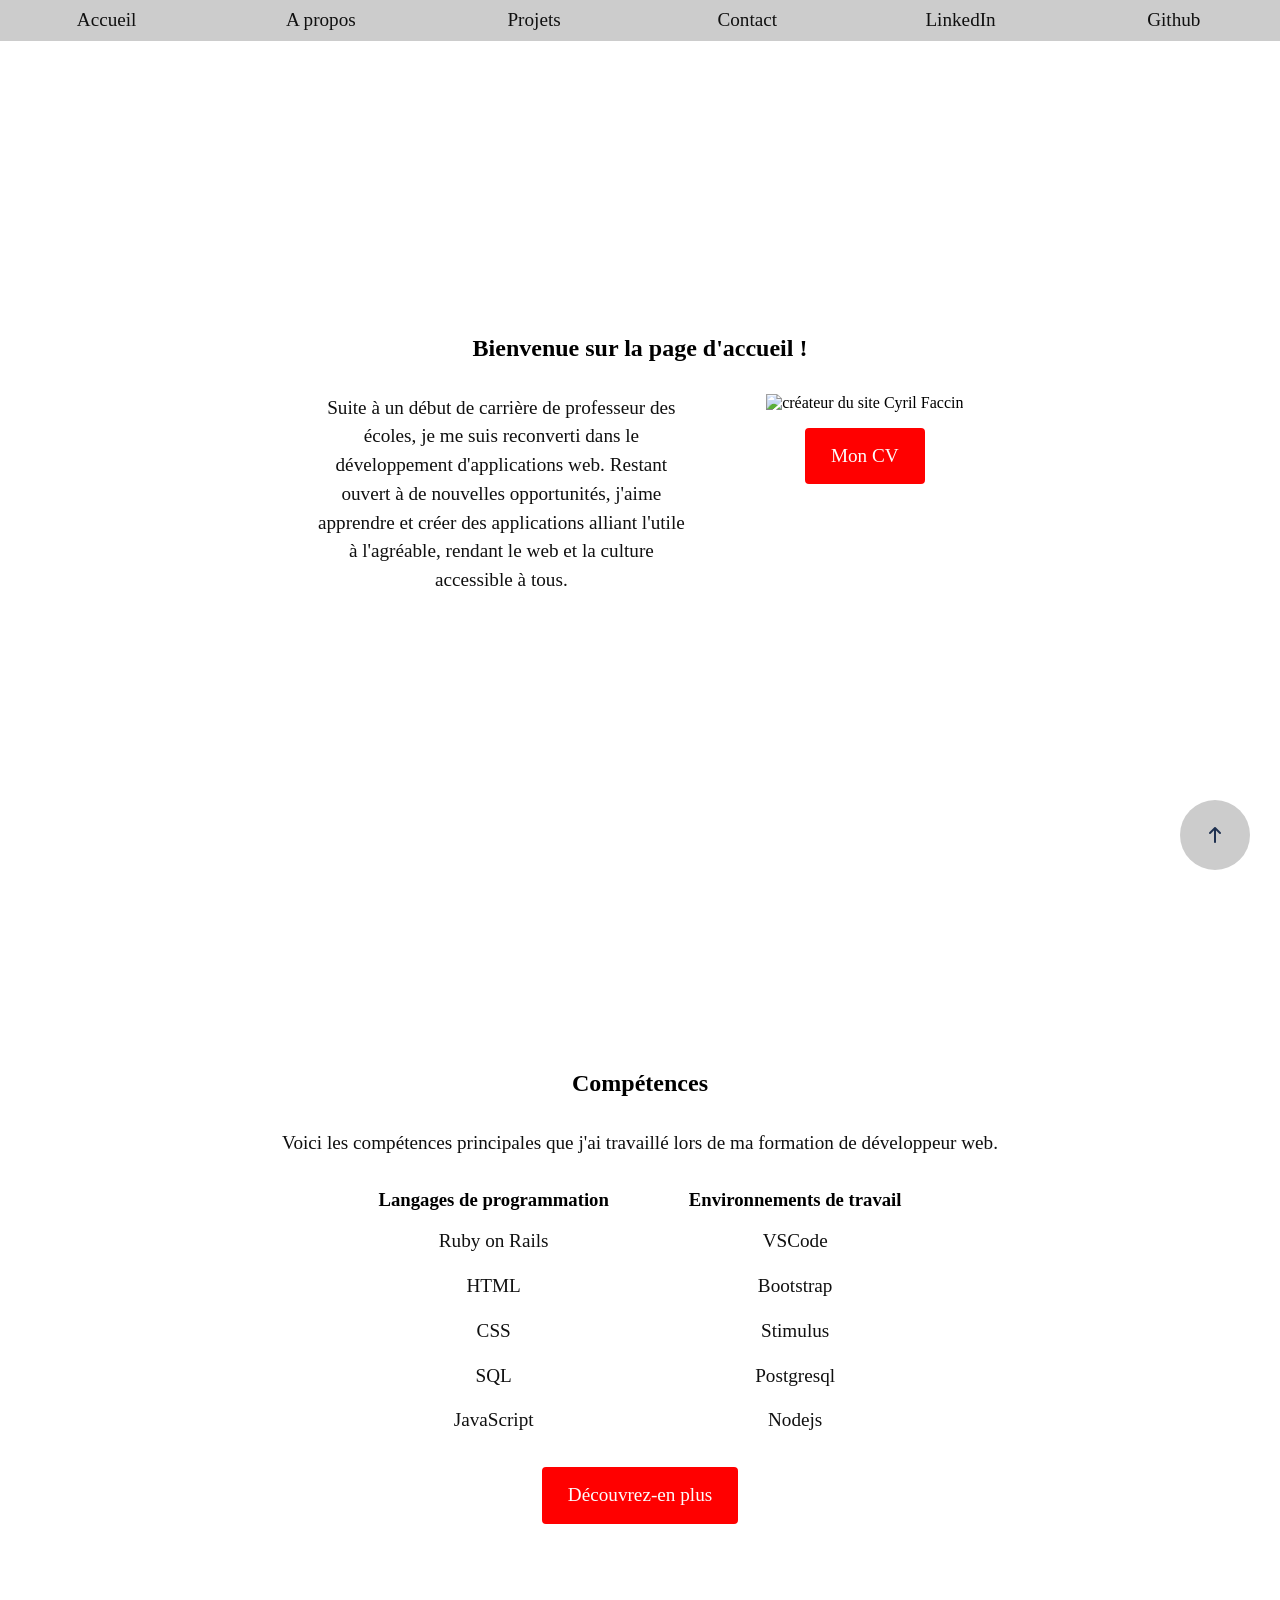
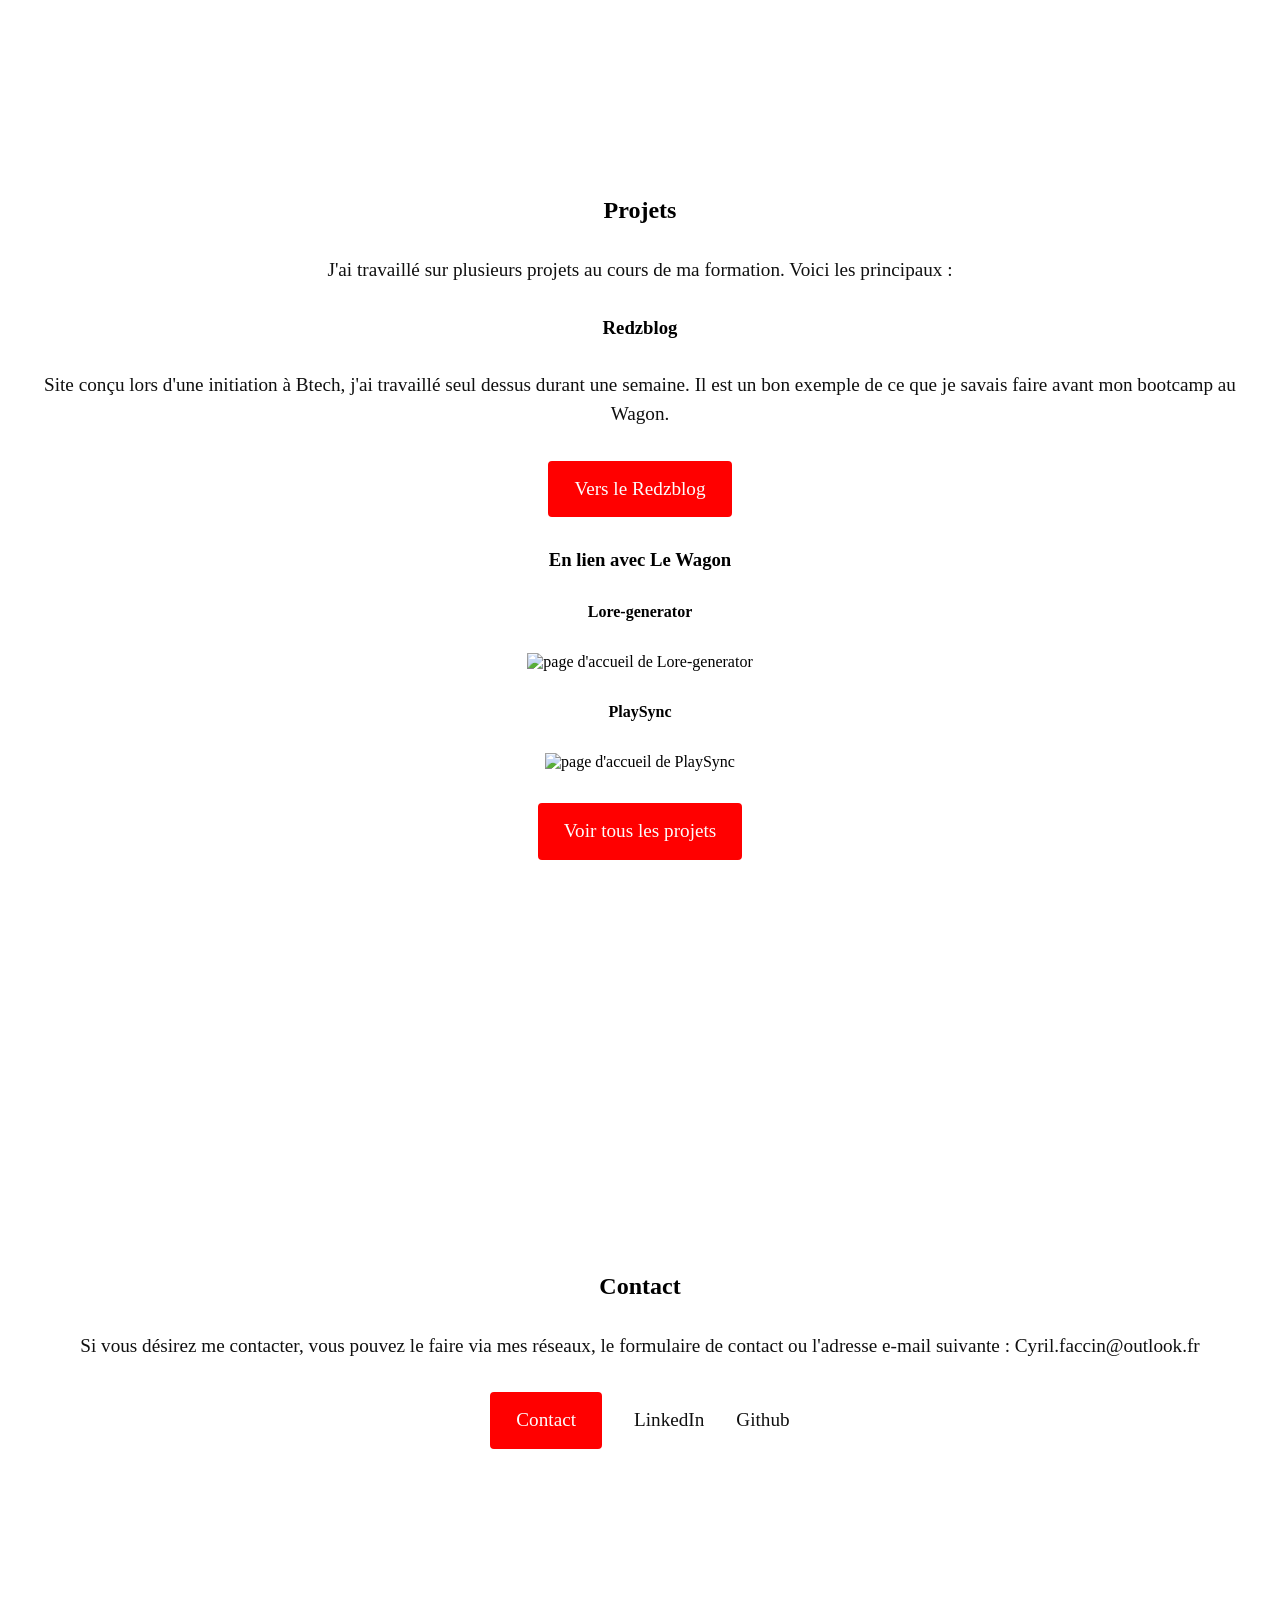
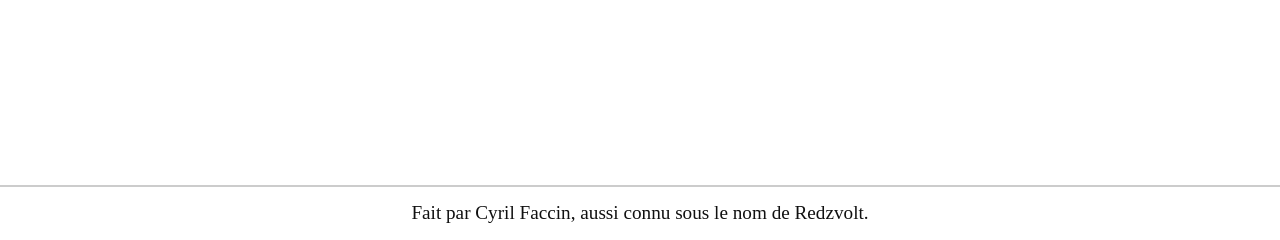
==== index.html @ d8d91c2c "formulaire responsif" ====
<!DOCTYPE html>
<html lang="fr">

<head>
  <meta charset="UTF-8">
  <meta name="viewport" content="width=device-width, initial-scale=1.0" author="Cyril Faccin" keywords="Cyril, Faccin, Redzvolt, portfolios, developpeur">
  <meta description="Je m'appelle Cyril, je suis développeur web. Venez découvrir mon parcours, mes compétences et les projets sur lesquels j'ai travaillé. Que vous cherchiez de l'inspiration, un jeune travailleur curieux de nature ou un simple visiteur, vous êtes les bienvenus !">
  <title>Cyril Faccin</title>
  <link rel="icon" href="./images/logo.png">
  <link rel="stylesheet" href="./styles/style.css">
</head>

<body>
  <header>
    <div class="background"><a href="./index.html">Accueil</a></div>
    <div class="background border-left"><a href="./competences.html">A propos</a></div>
    <div class="background border-left"><a href="./projets.html">Projets</a></div>
    <div class="background border-left"><a href="./contact.html">Contact</a></div>
    <div class="background border-left"><a href="https://www.linkedin.com/in/cyril-faccin" target="_blank">LinkedIn</a></div>
    <div class="background border-left"><a href="https://github.com/Redzvolt" target="_blank">Github</a></div>
  </header>

  <main>
    <section class="main_section">
      <h2>Bienvenue sur la page d'accueil !</h2>
      <div class="row_direction">
        <p class="introduction">Suite à un début de carrière de professeur des écoles, je me suis reconverti dans le développement d'applications web. Restant ouvert à de nouvelles opportunités, j'aime apprendre et créer des applications alliant l'utile à l'agréable, rendant le web et la culture accessible à tous.</p>
        <div class="cv_container">
          <img src="./images/Photo CV.jpg" alt="créateur du site Cyril Faccin">
          <a class="button" href="./images/CV_Cyril_Faccin.pdf" target="_blank">Mon CV</a>
        </div>
      </div>
    </section>

    <section class="main_section">
      <h2>Compétences</h2>
      <p>Voici les compétences principales que j'ai travaillé lors de ma formation de développeur web.</p>
      <div class="row_direction">
        <div class="list_container">
          <h3>Langages de programmation</h3>
          <ul class="list_container">
            <li>Ruby on Rails</li>
            <li>HTML</li>
            <li>CSS</li>
            <li>SQL</li>
            <li>JavaScript</li>
          </ul>
        </div>
        <div class="list_container">
          <h3>Environnements de travail</h3>
          <ul class="list_container">
            <li>VSCode</li>
            <li>Bootstrap</li>
            <li>Stimulus</li>
            <li>Postgresql</li>
            <li>Nodejs</li>
          </ul>
        </div>
      </div>
      <a class="button" href="./competences.html">Découvrez-en plus</a>
    </section>

    <section class="main_section">
      <h2>Projets</h2>
      <p>J'ai travaillé sur plusieurs projets au cours de ma formation. Voici les principaux :</p>
      <h3>Redzblog</h3>
      <p>Site conçu lors d'une initiation à Btech, j'ai travaillé seul dessus durant une semaine. Il est un bon exemple de ce que je savais faire avant mon bootcamp au Wagon.</p>
      <a class="button" href="./redzblog/index.html" target="_blank">Vers le Redzblog</a>
      <h3>En lien avec Le Wagon</h3>
      <h4>Lore-generator</h4>
      <img src="" alt="page d'accueil de Lore-generator">
      <h4>PlaySync</h4>
      <img src="" alt="page d'accueil de PlaySync">
      <a class="button" href="./projets.html">Voir tous les projets</a>
    </section>

    <section class="main_section">
      <h2>Contact</h2>
      <p>Si vous désirez me contacter, vous pouvez le faire via mes réseaux, le formulaire de contact ou l'adresse e-mail suivante : Cyril.faccin@outlook.fr</p>
      <nav class="nav_section">
        <a class="button" href="./contact.html">Contact</a>
        <a href="https://www.linkedin.com/in/cyril-faccin" target="_blank">LinkedIn</a>
        <a href="https://github.com/Redzvolt" target="_blank">Github</a>
      </nav>
    </section>
  </main>

  <footer>
    <p>Fait par Cyril Faccin, aussi connu sous le nom de Redzvolt.</p>
    <button id="scrollup">
      <img src="images/arrow-up-solid.png" alt="flèche pointant vers le haut pour retourner en haut" width="20px" height="20px">
    </button>
  </footer>

  <script src="./javascript/scroll.js"></script>
</body>
</html>
---- styles/style.css ----
/* Ce fichier contient un réinitialisateur CSS, le style de base du body et un lien vers les autres fichiers CSS */
/* button.css s'occupe des boutons */
/* navbar.css s'occupe des navbar */
/* list.css s'occupe des listes et leur conteneur */
/* text.css s'occupe des textes */
/* form.css s'occupe des formulaires */
/* section.css s'occupe des sections du main de l'index et de leurs div enfants */
/* animation.css s'occupe des animations sur les boutons, le formulaire et le scrollup */
/* portability.css s'occupe de la portabilité du site sur les différents appareils et tailles d'écran */

@import "list.css";
@import "button.css";
@import "navbar.css";
@import "section.css";
@import "animation.css";
@import "text.css";
@import "form.css";
@import "portability.css";

* {
  margin: 0;
  padding: 0;
  box-sizing: border-box;
  text-decoration: none;
  text-align: center;
}

header {
  width: 100%;
  padding: 6px 0;
  display: flex;
  background-color: #cccccc;
}

.background {
  width: 16.66%;
  display: flex;
  flex-direction: row;
  justify-content: center;
  align-items: center;
}

.background a {
  width: 100%;
  background-color: #cccccc;
}

.border-left {
  border-left: 2px solid #cccccc;
}

main {
  padding: 24px;
  display: flex;
  flex-direction: column;
  justify-content: center;
  align-items: center;
  gap: 2rem;
}

.cv_container {
  display: flex;
  flex-direction: column;
  justify-content: flex-start;
  align-items: center;
  gap: 1rem;
}

footer {
  padding: 12px 0;
  border-top: 2px solid #cccccc;
  width: 100%;
}

#scrollup {
  position: fixed;
  bottom: 30px;
  right: 30px;
  background-color: #cccccc;
  color: #101010;
  border: none;
  border-radius: 50px;
  padding: 25px;
  cursor: pointer;
  display: flex;
  flex-direction: column;
  justify-content: center;
  align-items: center;
}
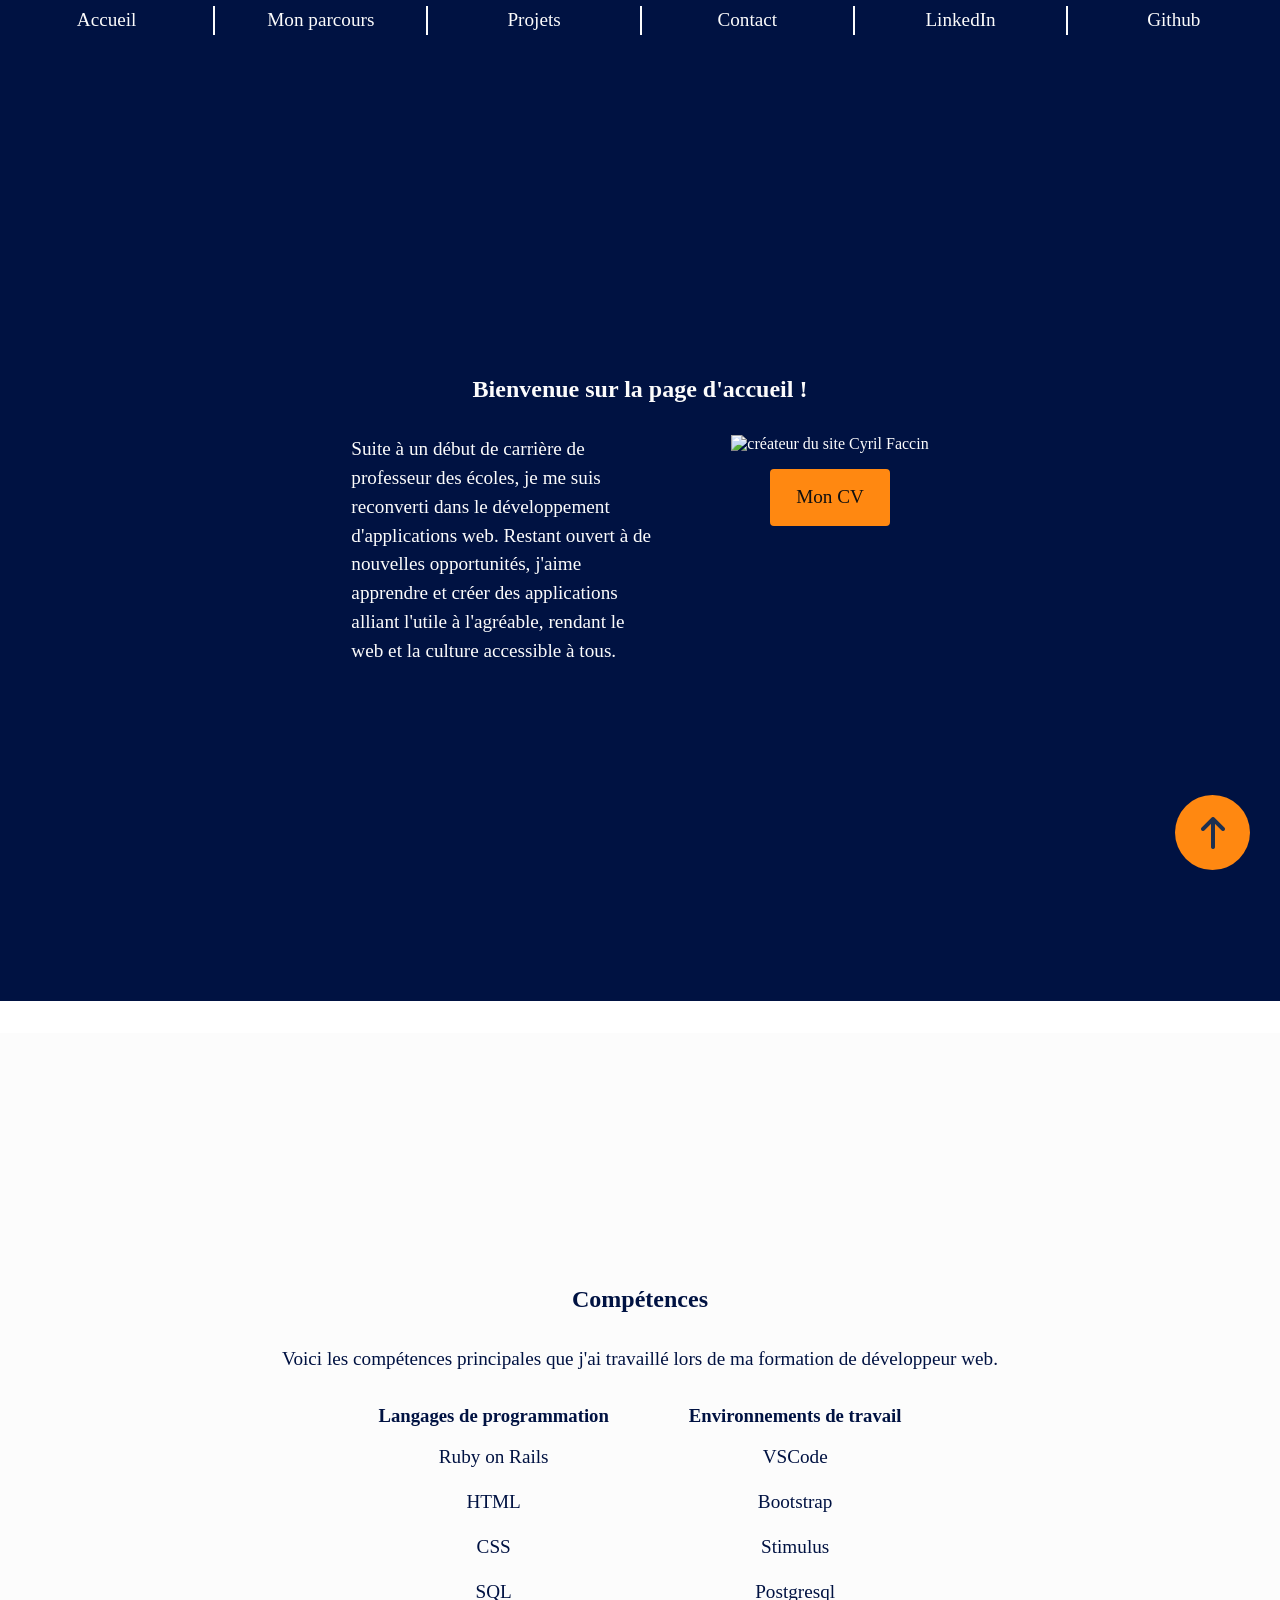
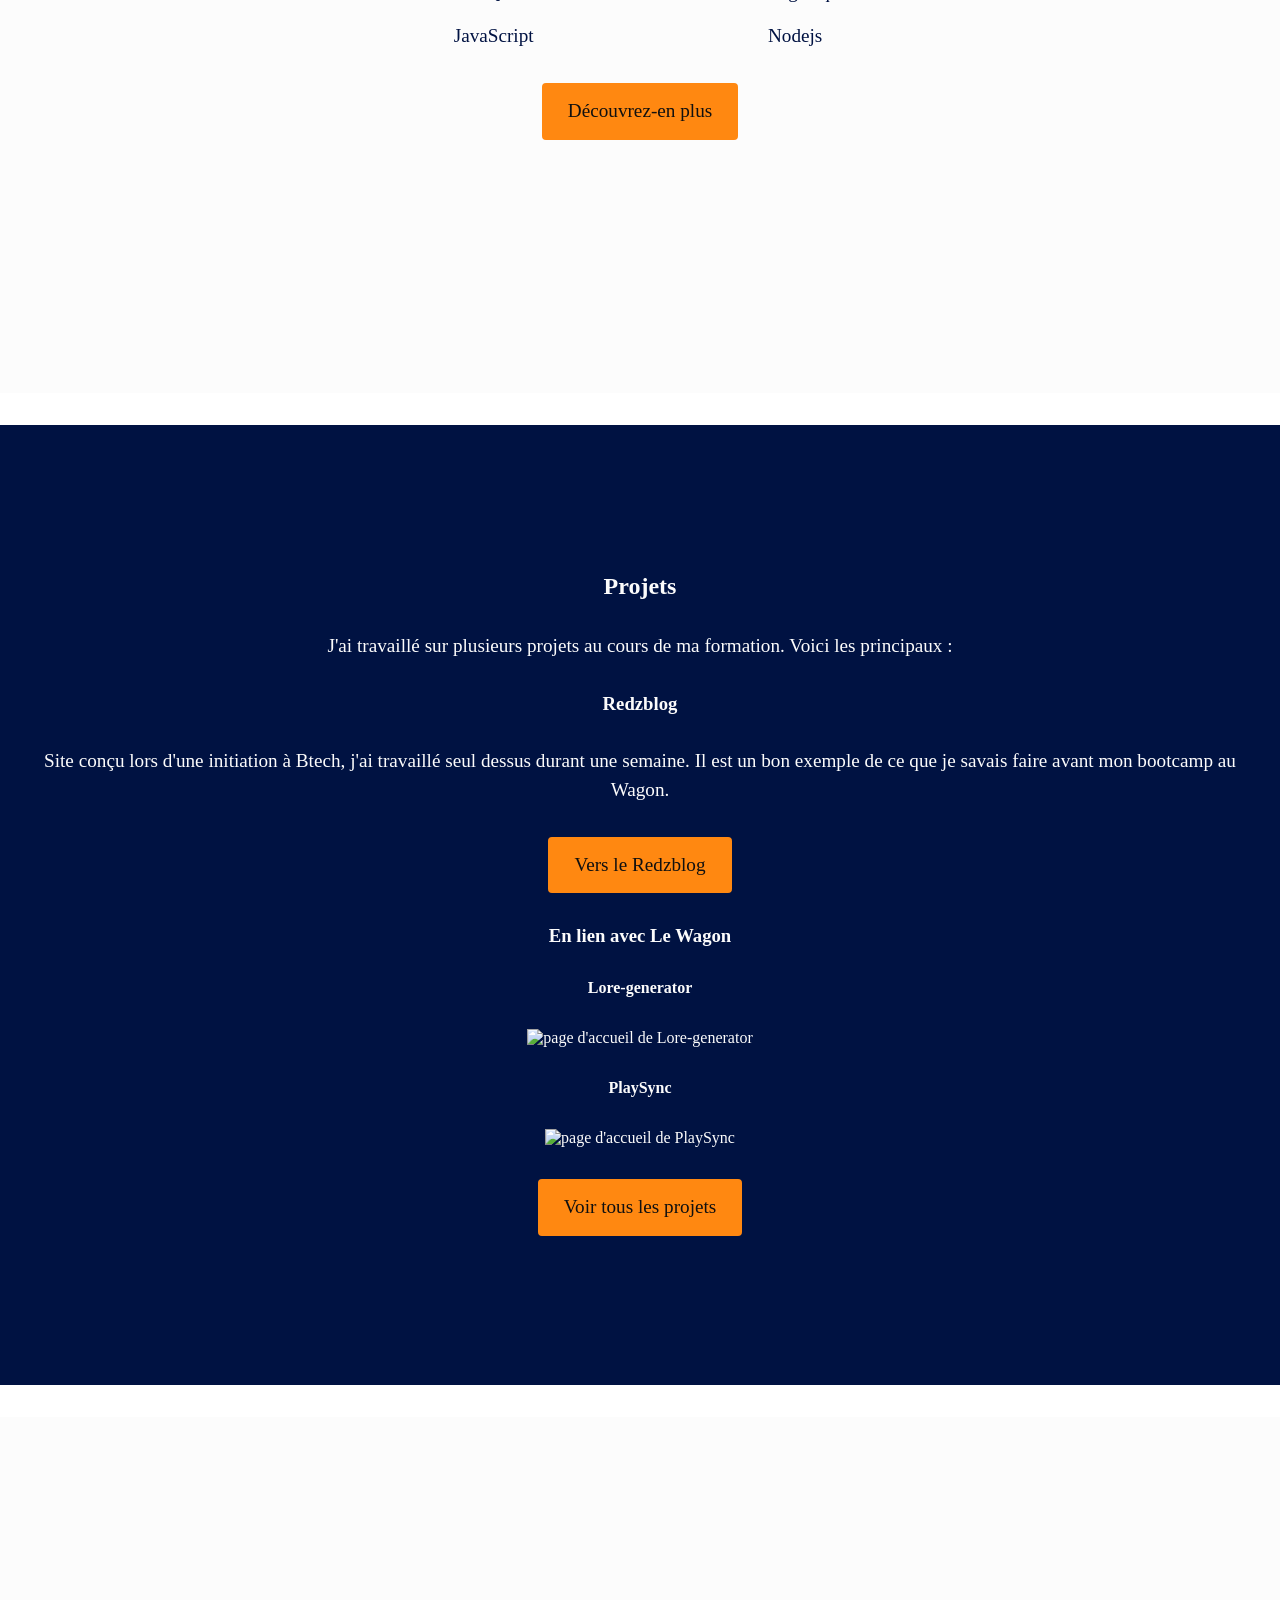
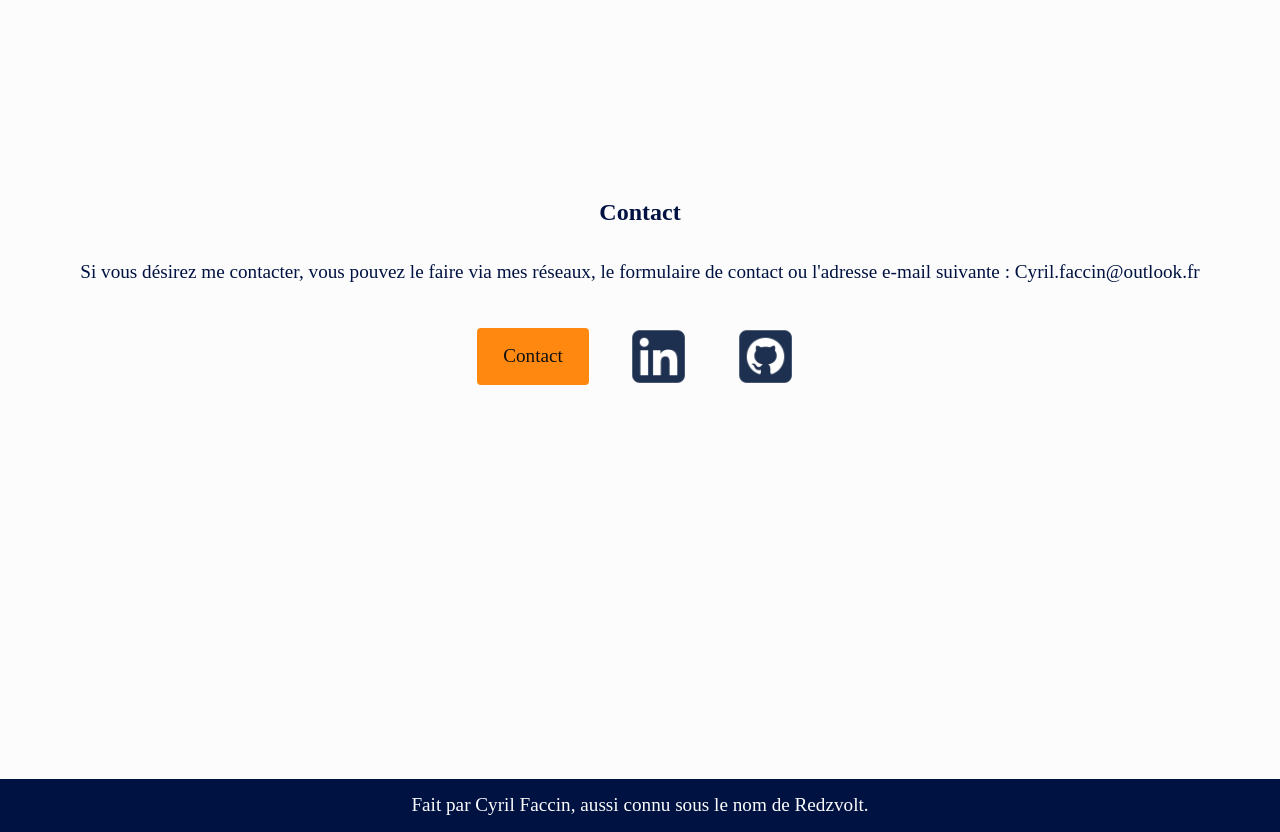
==== commit 8a04419f: "front stylisé" ====
--- a/index.html
+++ b/index.html
@@ -13,7 +13,7 @@
 <body>
   <header>
     <div class="background"><a href="./index.html">Accueil</a></div>
-    <div class="background border-left"><a href="./competences.html">A propos</a></div>
+    <div class="background border-left"><a href="./competences.html">Mon parcours</a></div>
     <div class="background border-left"><a href="./projets.html">Projets</a></div>
     <div class="background border-left"><a href="./contact.html">Contact</a></div>
     <div class="background border-left"><a href="https://www.linkedin.com/in/cyril-faccin" target="_blank">LinkedIn</a></div>
@@ -21,7 +21,7 @@
   </header>
 
   <main>
-    <section class="main_section">
+    <section class="main_section blue_background">
       <h2>Bienvenue sur la page d'accueil !</h2>
       <div class="row_direction">
         <p class="introduction">Suite à un début de carrière de professeur des écoles, je me suis reconverti dans le développement d'applications web. Restant ouvert à de nouvelles opportunités, j'aime apprendre et créer des applications alliant l'utile à l'agréable, rendant le web et la culture accessible à tous.</p>
@@ -32,7 +32,7 @@
       </div>
     </section>
 
-    <section class="main_section">
+    <section class="main_section white_background">
       <h2>Compétences</h2>
       <p>Voici les compétences principales que j'ai travaillé lors de ma formation de développeur web.</p>
       <div class="row_direction">
@@ -60,7 +60,7 @@
       <a class="button" href="./competences.html">Découvrez-en plus</a>
     </section>
 
-    <section class="main_section">
+    <section class="main_section blue_background">
       <h2>Projets</h2>
       <p>J'ai travaillé sur plusieurs projets au cours de ma formation. Voici les principaux :</p>
       <h3>Redzblog</h3>
@@ -74,22 +74,20 @@
       <a class="button" href="./projets.html">Voir tous les projets</a>
     </section>
 
-    <section class="main_section">
+    <section class="main_section white_background">
       <h2>Contact</h2>
       <p>Si vous désirez me contacter, vous pouvez le faire via mes réseaux, le formulaire de contact ou l'adresse e-mail suivante : Cyril.faccin@outlook.fr</p>
       <nav class="nav_section">
         <a class="button" href="./contact.html">Contact</a>
-        <a href="https://www.linkedin.com/in/cyril-faccin" target="_blank">LinkedIn</a>
-        <a href="https://github.com/Redzvolt" target="_blank">Github</a>
+        <a href="https://www.linkedin.com/in/cyril-faccin" target="_blank"><img src="images/square-linkedin-brands-solid.png" alt="LinkedIn" height="75px" width="75px"></a>
+        <a href="https://github.com/Redzvolt" target="_blank"><img src="images/square-github-brands-solid.png" alt="Github" height="75px" width="75px"></a>
       </nav>
     </section>
   </main>
 
   <footer>
     <p>Fait par Cyril Faccin, aussi connu sous le nom de Redzvolt.</p>
-    <button id="scrollup">
-      <img src="images/arrow-up-solid.png" alt="flèche pointant vers le haut pour retourner en haut" width="20px" height="20px">
-    </button>
+    <button id="scrollup"></button>
   </footer>
 
   <script src="./javascript/scroll.js"></script>
--- a/styles/style.css
+++ b/styles/style.css
@@ -29,7 +29,7 @@
   width: 100%;
   padding: 6px 0;
   display: flex;
-  background-color: #cccccc;
+  background-color: #001242;
 }
 
 .background {
@@ -42,20 +42,14 @@
 
 .background a {
   width: 100%;
-  background-color: #cccccc;
+}
+
+a {
+  color: #fcfcfc;
 }
 
 .border-left {
-  border-left: 2px solid #cccccc;
-}
-
-main {
-  padding: 24px;
-  display: flex;
-  flex-direction: column;
-  justify-content: center;
-  align-items: center;
-  gap: 2rem;
+  border-left: 2px solid #fcfcfc;
 }
 
 .cv_container {
@@ -66,24 +60,39 @@
   gap: 1rem;
 }
 
+main {
+  width: 100%;
+  display: flex;
+  flex-direction: column;
+  justify-content: center;
+  align-items: center;
+  gap: 2rem;
+}
+
+.padding-top {
+  padding-top: 24px;
+}
+
 footer {
   padding: 12px 0;
-  border-top: 2px solid #cccccc;
+  border-top: 2px solid #fcfcfc;
   width: 100%;
+  background-color: #001242;
+  color: #fcfcfc;
 }
 
 #scrollup {
   position: fixed;
   bottom: 30px;
   right: 30px;
-  background-color: #cccccc;
-  color: #101010;
+  background-color: #ff8811;
+  background-image: url("../images/arrow-up-solid.png");
+  background-size: 40px 40px;
+  background-position: center;
+  background-repeat: no-repeat;
+  width: 75px;
+  height: 75px;
+  border-radius: 50px;
   border: none;
-  border-radius: 50px;
-  padding: 25px;
   cursor: pointer;
-  display: flex;
-  flex-direction: column;
-  justify-content: center;
-  align-items: center;
 }
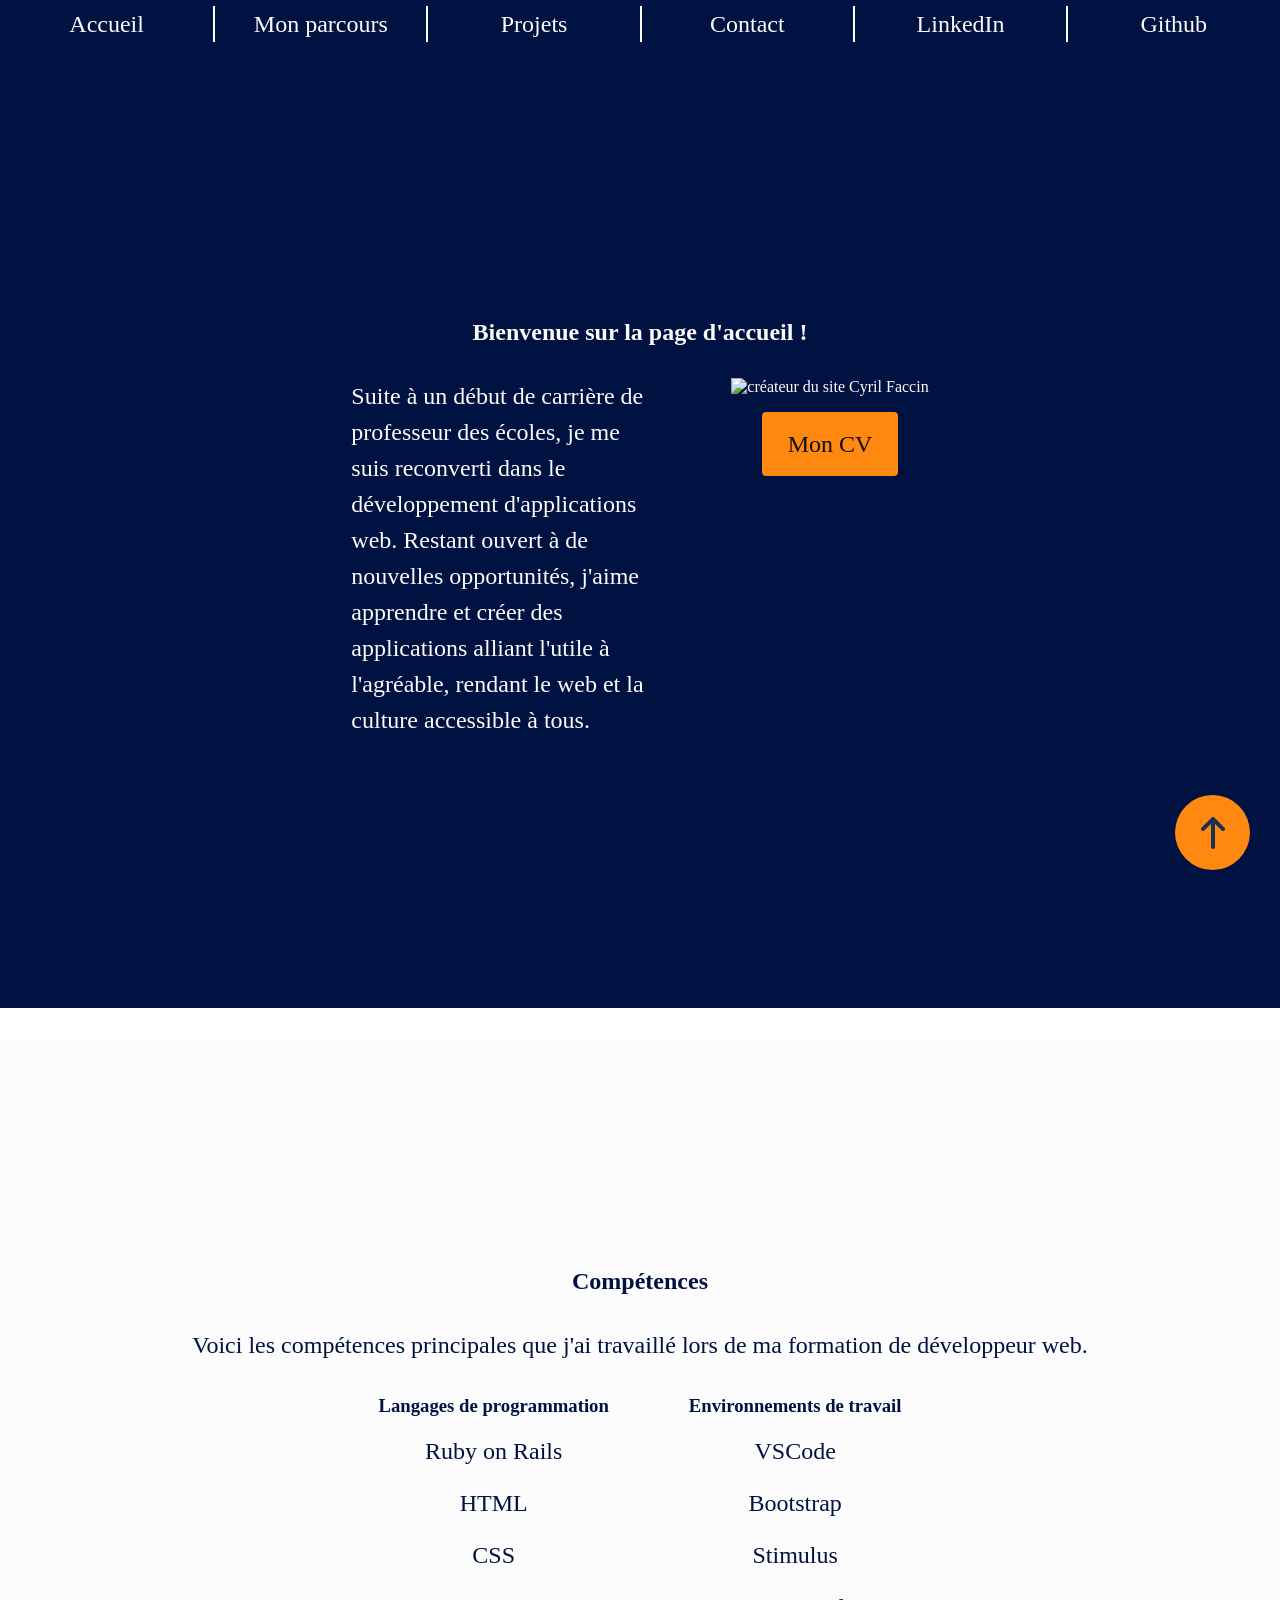
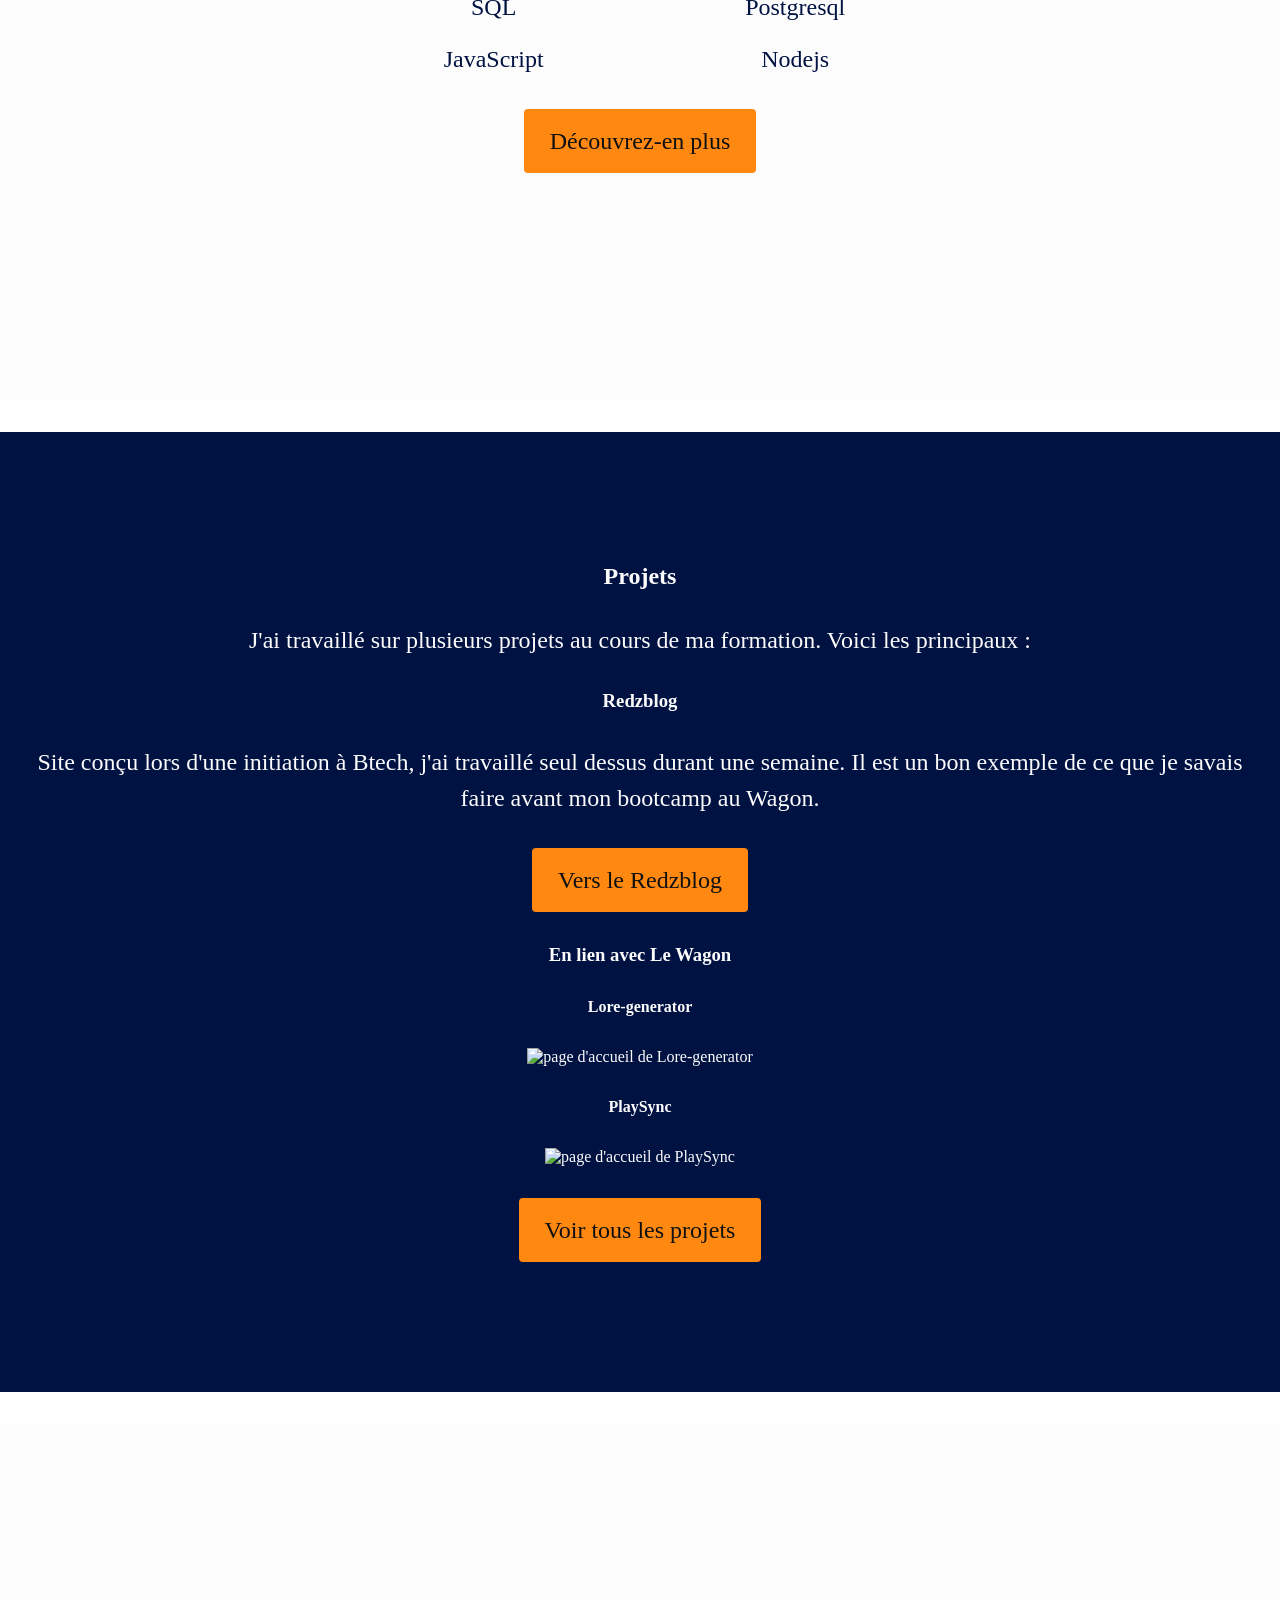
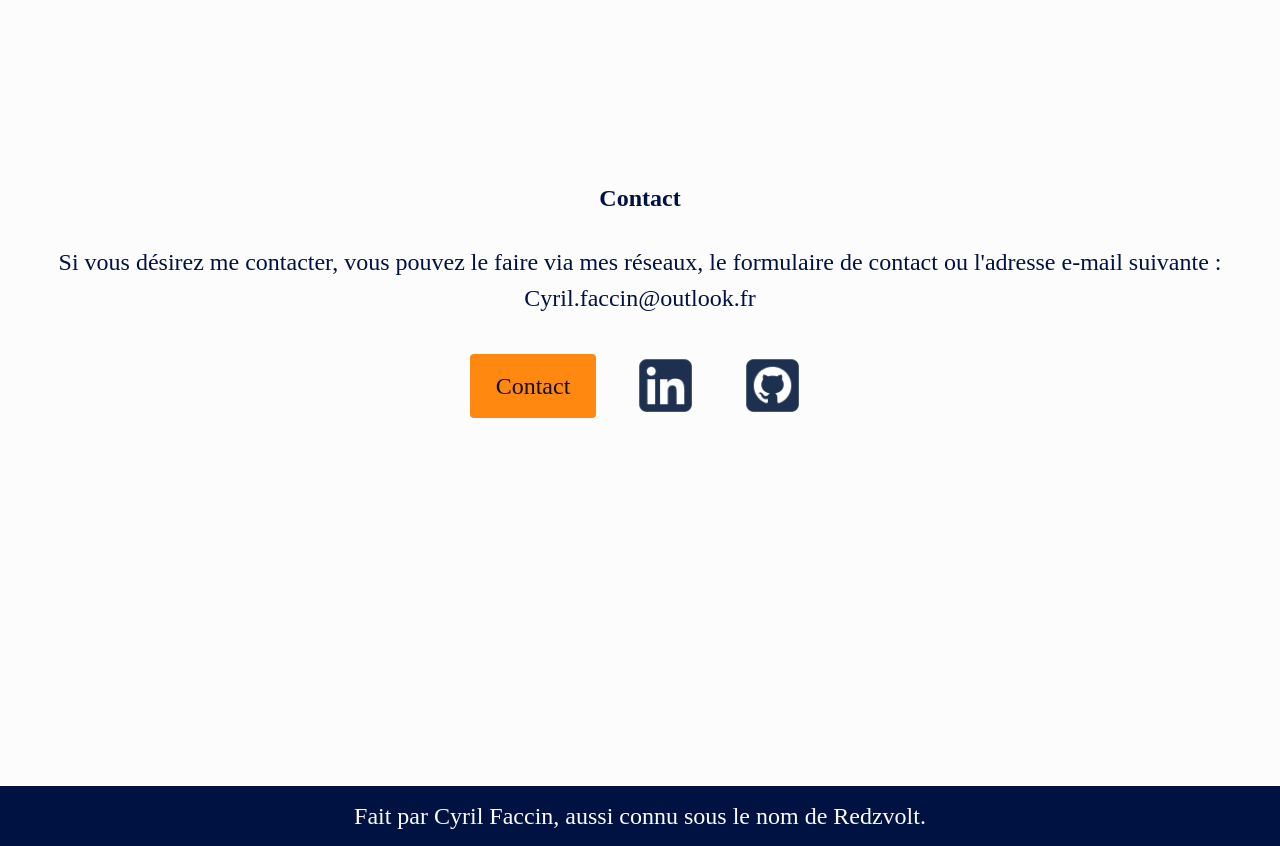
==== commit 80a0d902: "Portabilité prête" ====
--- a/index.html
+++ b/index.html
@@ -12,12 +12,12 @@
 
 <body>
   <header>
-    <div class="background"><a href="./index.html">Accueil</a></div>
-    <div class="background border-left"><a href="./competences.html">Mon parcours</a></div>
-    <div class="background border-left"><a href="./projets.html">Projets</a></div>
-    <div class="background border-left"><a href="./contact.html">Contact</a></div>
-    <div class="background border-left"><a href="https://www.linkedin.com/in/cyril-faccin" target="_blank">LinkedIn</a></div>
-    <div class="background border-left"><a href="https://github.com/Redzvolt" target="_blank">Github</a></div>
+    <div class="background"><a class="flex_link" href="./index.html">Accueil</a></div>
+    <div class="background border-left"><a class="flex_link" href="./competences.html">Mon parcours</a></div>
+    <div class="background border-left"><a class="flex_link" href="./projets.html">Projets</a></div>
+    <div class="background border-left"><a class="flex_link" href="./contact.html">Contact</a></div>
+    <div class="background border-left"><a class="flex_link" href="https://www.linkedin.com/in/cyril-faccin" target="_blank">LinkedIn</a></div>
+    <div class="background border-left"><a class="flex_link" href="https://github.com/Redzvolt" target="_blank">Github</a></div>
   </header>
 
   <main>
@@ -79,8 +79,8 @@
       <p>Si vous désirez me contacter, vous pouvez le faire via mes réseaux, le formulaire de contact ou l'adresse e-mail suivante : Cyril.faccin@outlook.fr</p>
       <nav class="nav_section">
         <a class="button" href="./contact.html">Contact</a>
-        <a href="https://www.linkedin.com/in/cyril-faccin" target="_blank"><img src="images/square-linkedin-brands-solid.png" alt="LinkedIn" height="75px" width="75px"></a>
-        <a href="https://github.com/Redzvolt" target="_blank"><img src="images/square-github-brands-solid.png" alt="Github" height="75px" width="75px"></a>
+        <a class="flex_link" href="https://www.linkedin.com/in/cyril-faccin" target="_blank"><img src="images/square-linkedin-brands-solid.png" alt="LinkedIn" height="75px" width="75px"></a>
+        <a class="flex_link" href="https://github.com/Redzvolt" target="_blank"><img src="images/square-github-brands-solid.png" alt="Github" height="75px" width="75px"></a>
       </nav>
     </section>
   </main>
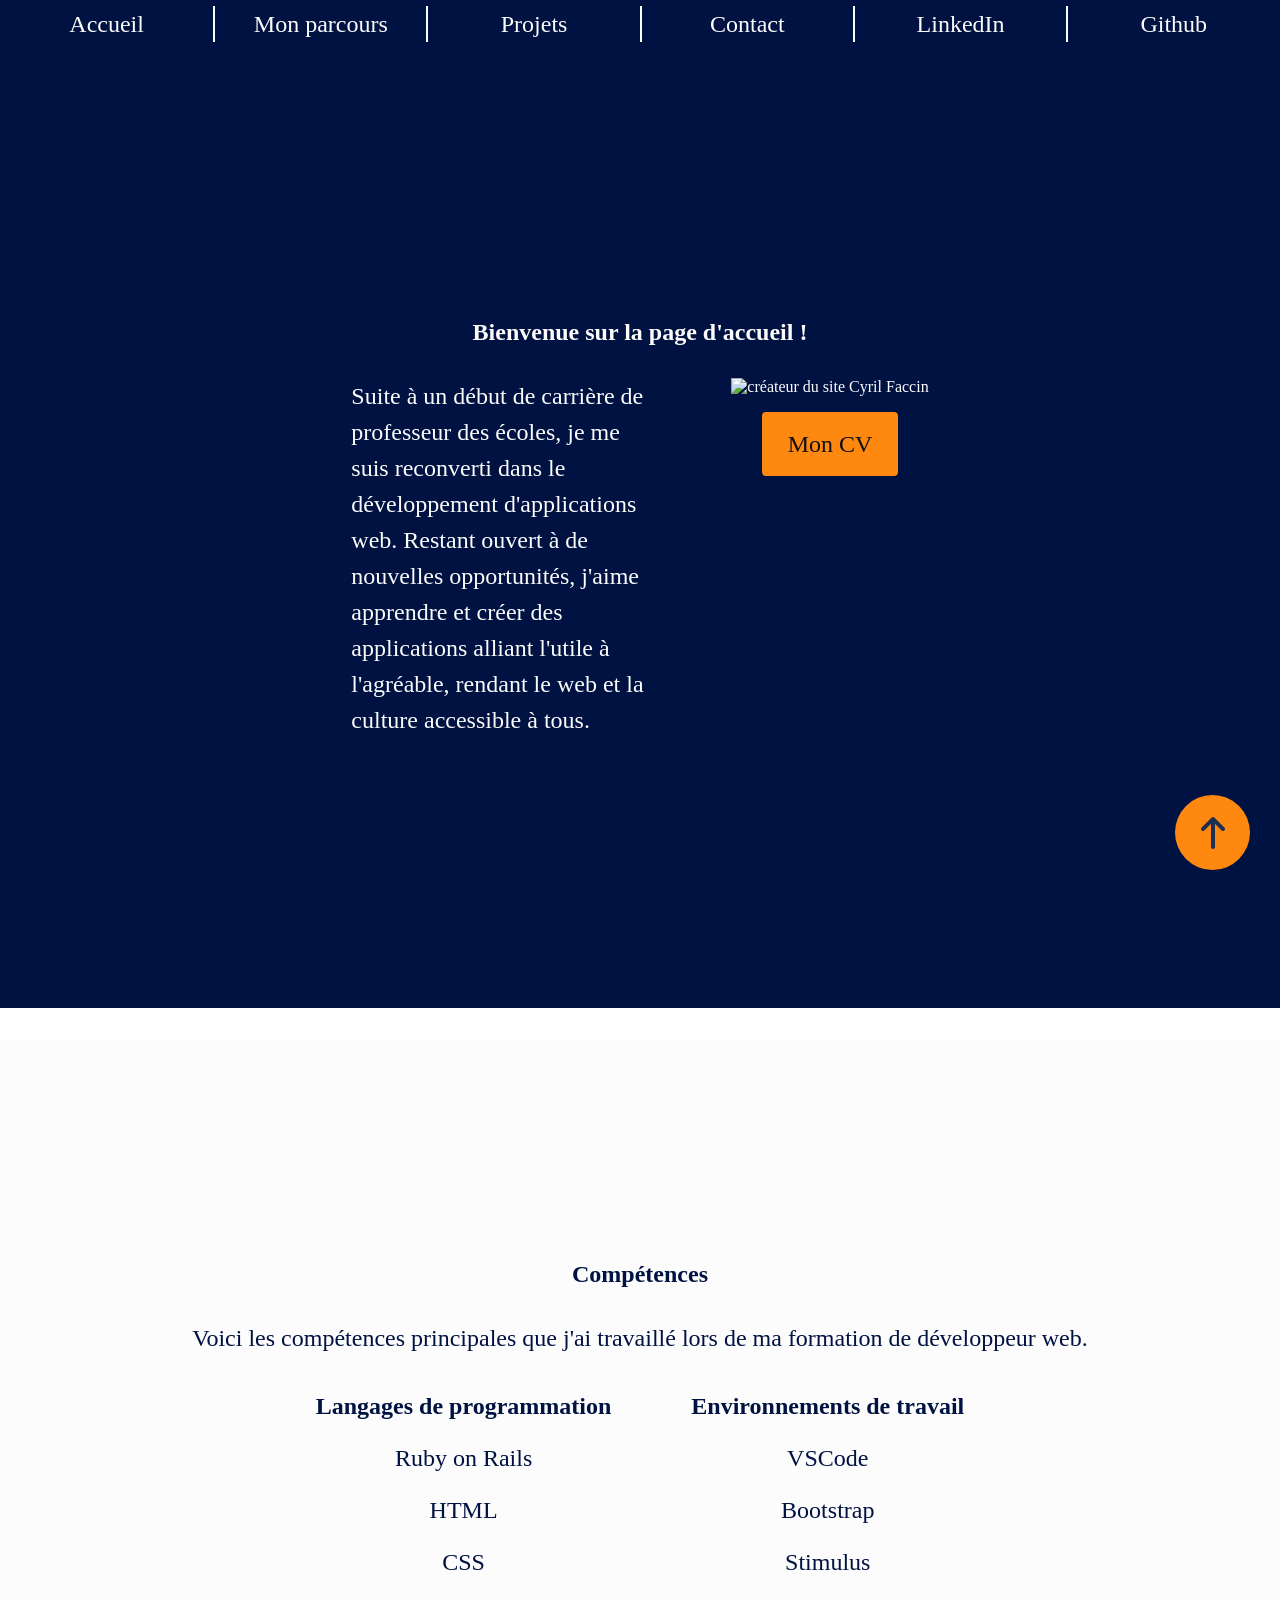
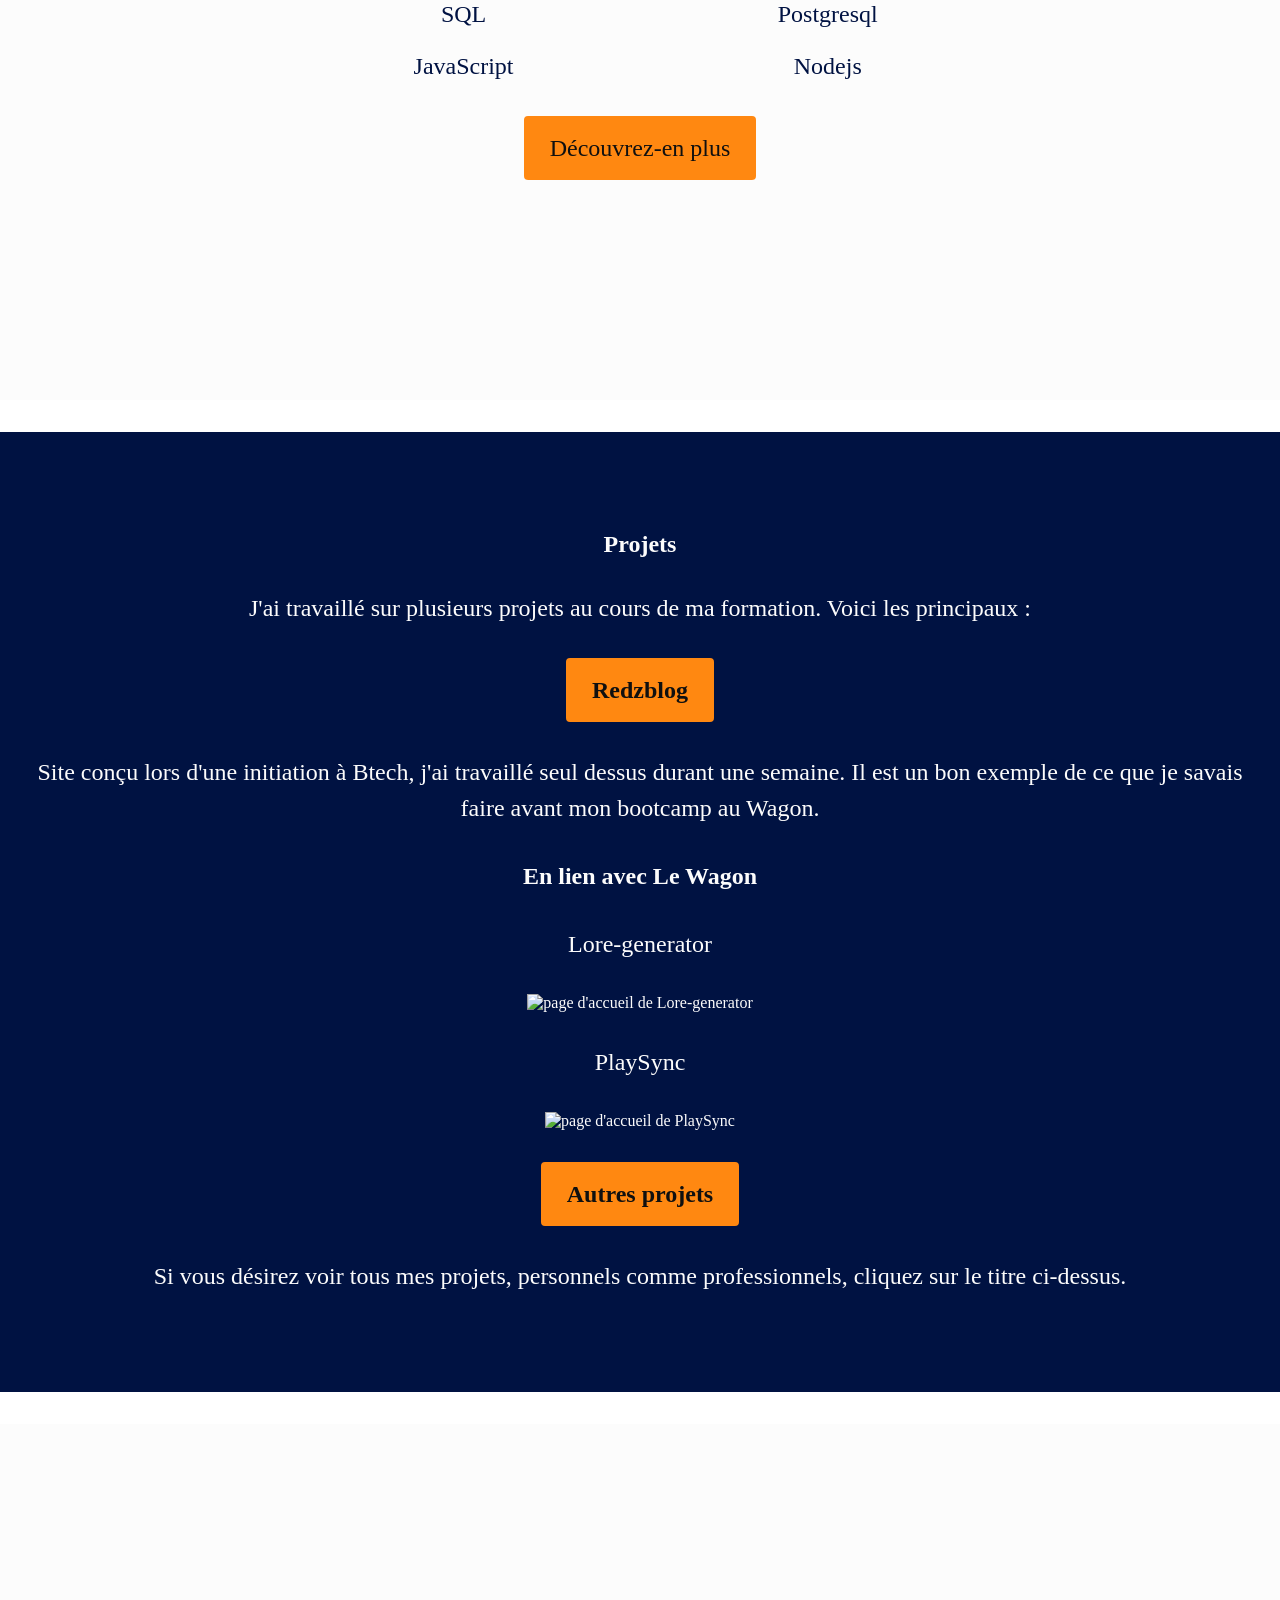
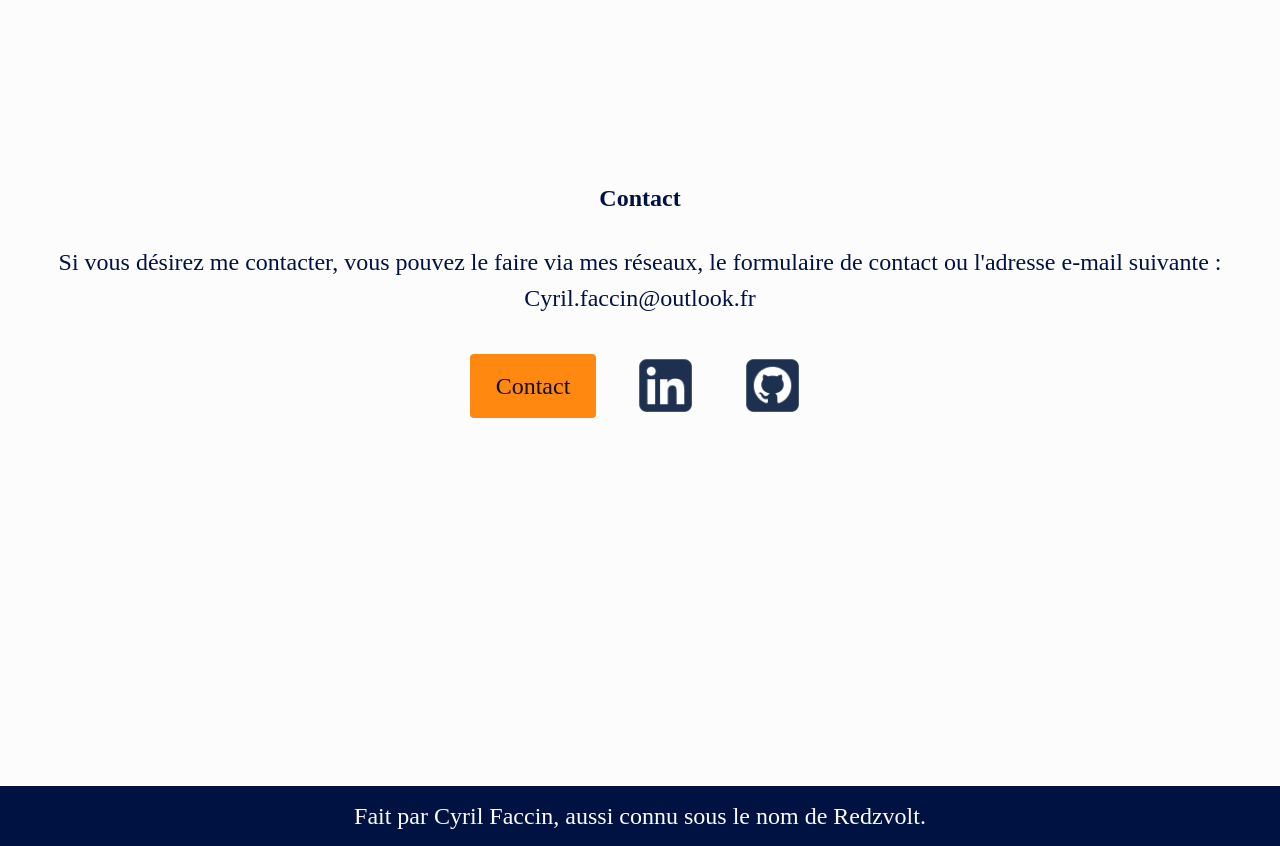
==== commit 637c6655: "description projets" ====
--- a/index.html
+++ b/index.html
@@ -63,15 +63,15 @@
     <section class="main_section blue_background">
       <h2>Projets</h2>
       <p>J'ai travaillé sur plusieurs projets au cours de ma formation. Voici les principaux :</p>
-      <h3>Redzblog</h3>
+      <h3><a class="button" href="./redzblog/index.html" target="_blank">Redzblog</a></h3>
       <p>Site conçu lors d'une initiation à Btech, j'ai travaillé seul dessus durant une semaine. Il est un bon exemple de ce que je savais faire avant mon bootcamp au Wagon.</p>
-      <a class="button" href="./redzblog/index.html" target="_blank">Vers le Redzblog</a>
       <h3>En lien avec Le Wagon</h3>
-      <h4>Lore-generator</h4>
+      <p>Lore-generator</p>
       <img src="" alt="page d'accueil de Lore-generator">
-      <h4>PlaySync</h4>
+      <p>PlaySync</p>
       <img src="" alt="page d'accueil de PlaySync">
-      <a class="button" href="./projets.html">Voir tous les projets</a>
+      <h3><a class="button" href="./projets.html">Autres projets</a></h3>
+      <p>Si vous désirez voir tous mes projets, personnels comme professionnels, cliquez sur le titre ci-dessus.</p>
     </section>
 
     <section class="main_section white_background">
--- a/styles/style.css
+++ b/styles/style.css
@@ -96,3 +96,7 @@
   border: none;
   cursor: pointer;
 }
+
+.display-none {
+  display: none;
+}
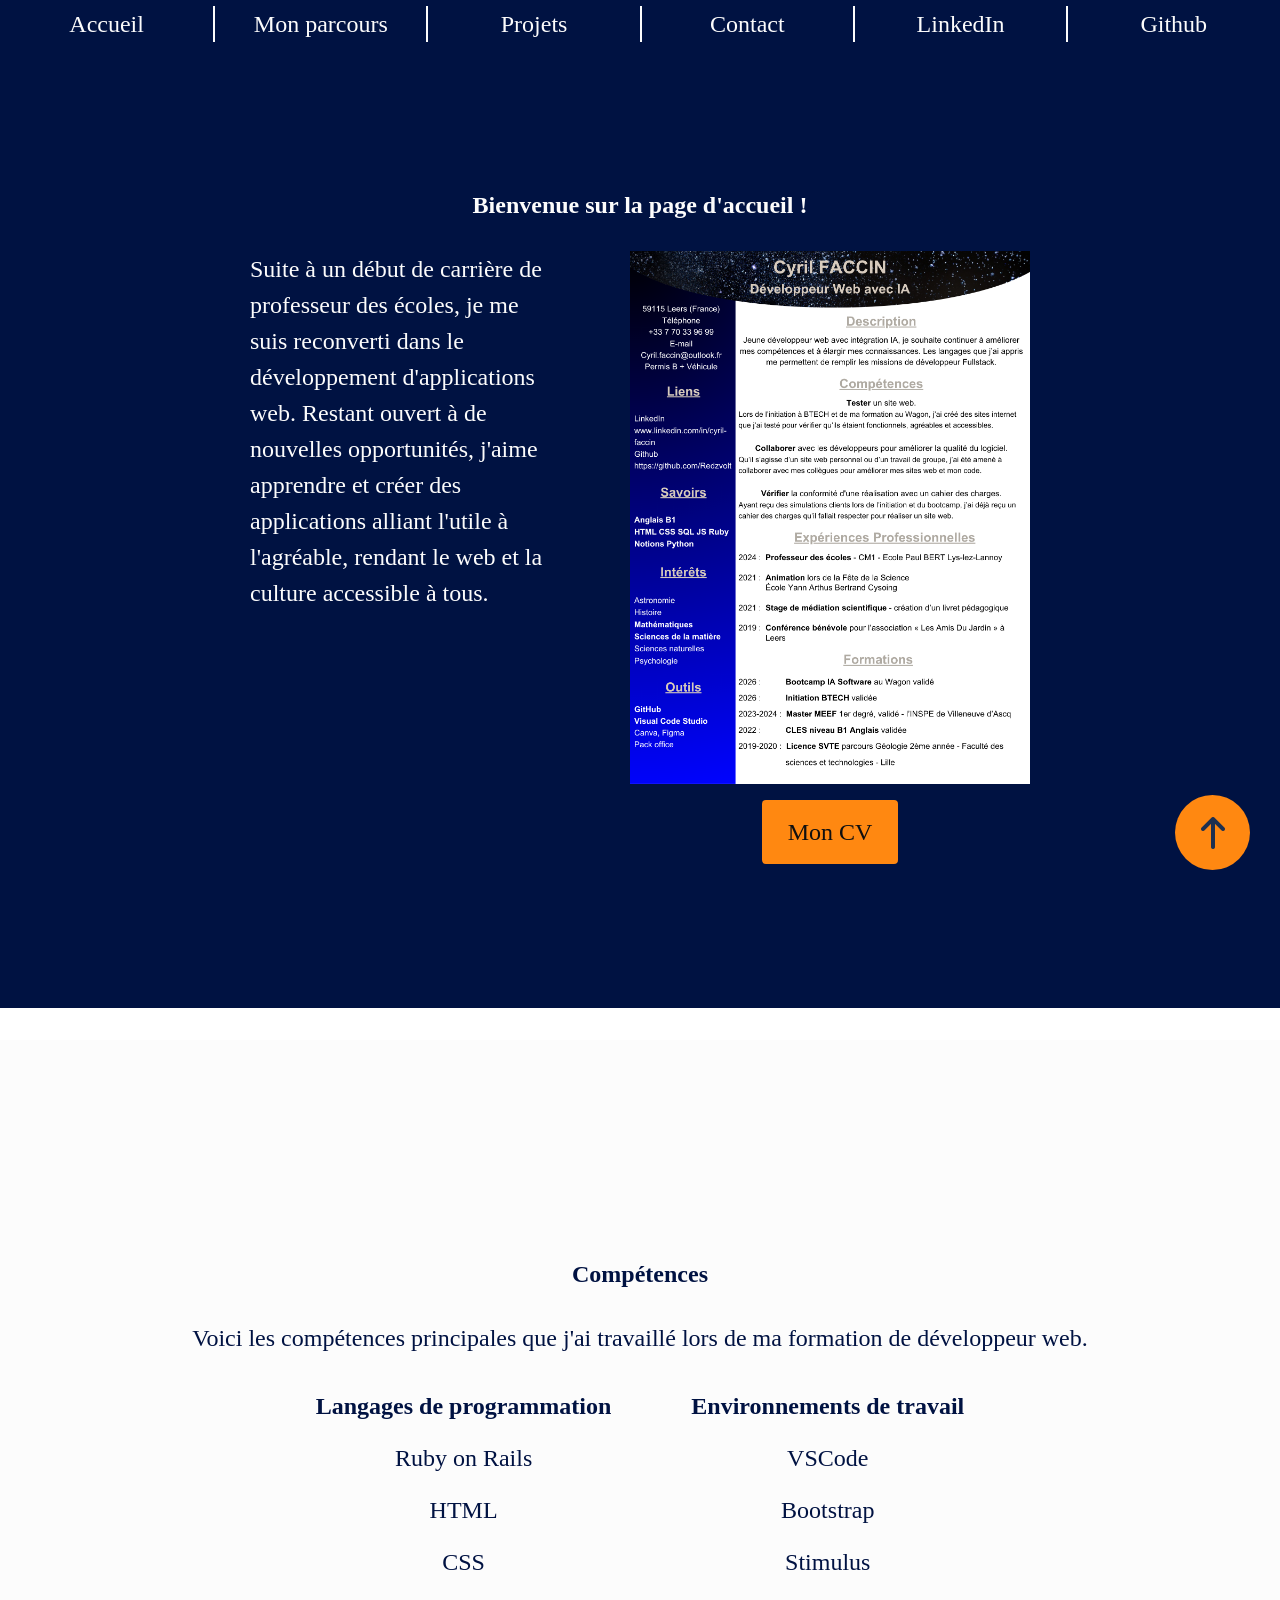
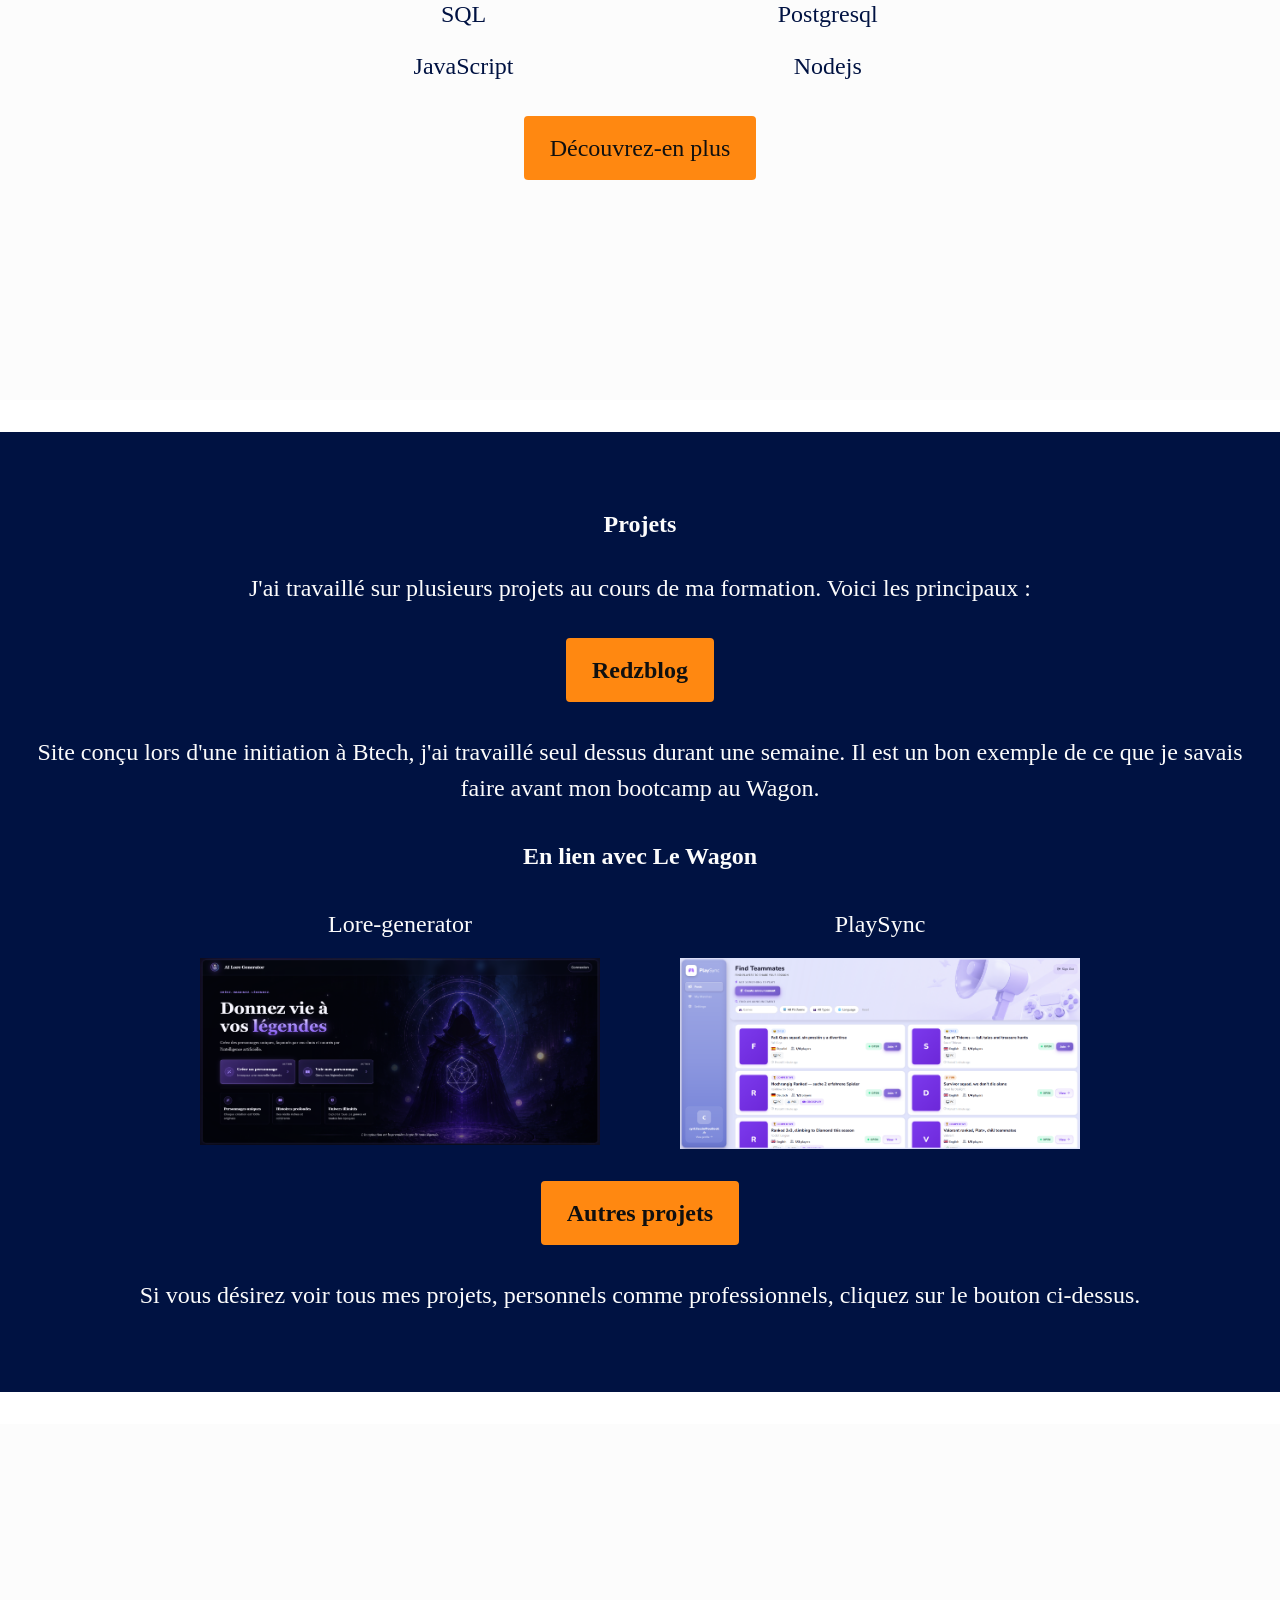
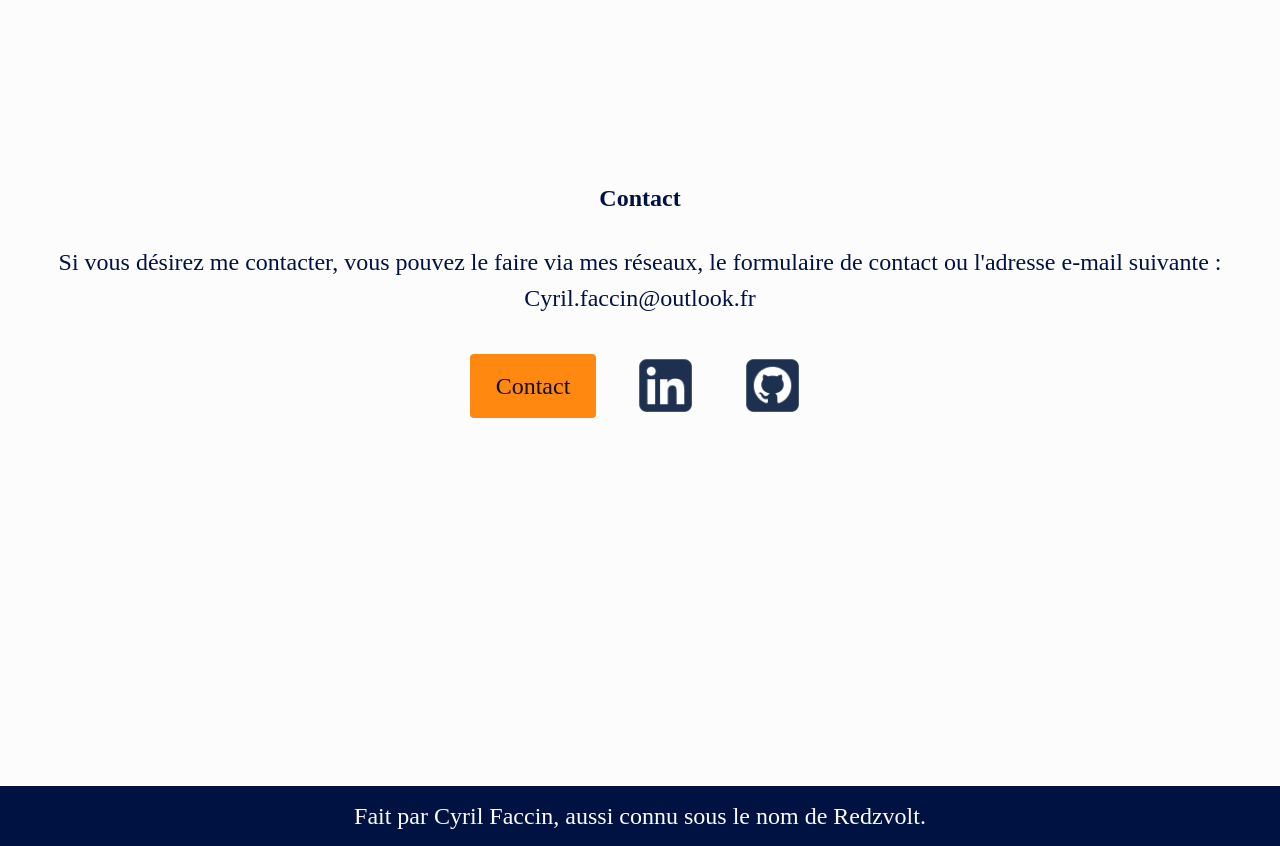
==== commit 19ea774d: "Contenu pages projet et à propos" ====
--- a/index.html
+++ b/index.html
@@ -26,8 +26,8 @@
       <div class="row_direction">
         <p class="introduction">Suite à un début de carrière de professeur des écoles, je me suis reconverti dans le développement d'applications web. Restant ouvert à de nouvelles opportunités, j'aime apprendre et créer des applications alliant l'utile à l'agréable, rendant le web et la culture accessible à tous.</p>
         <div class="cv_container">
-          <img src="./images/Photo CV.jpg" alt="créateur du site Cyril Faccin">
-          <a class="button" href="./images/CV_Cyril_Faccin.pdf" target="_blank">Mon CV</a>
+          <img src="images/cv_cyril_faccin.png" alt="créateur du site Cyril Faccin" width="400px">
+          <a class="button" href="images/cv_cyril_faccin.pdf" target="_blank">Mon CV</a>
         </div>
       </div>
     </section>
@@ -66,12 +66,18 @@
       <h3><a class="button" href="./redzblog/index.html" target="_blank">Redzblog</a></h3>
       <p>Site conçu lors d'une initiation à Btech, j'ai travaillé seul dessus durant une semaine. Il est un bon exemple de ce que je savais faire avant mon bootcamp au Wagon.</p>
       <h3>En lien avec Le Wagon</h3>
-      <p>Lore-generator</p>
-      <img src="" alt="page d'accueil de Lore-generator">
-      <p>PlaySync</p>
-      <img src="" alt="page d'accueil de PlaySync">
+      <div class="row_direction">
+        <div class="image_container">
+          <p>Lore-generator</p>
+          <img src="images/lore-generator/accueil.png" alt="page d'accueil de Lore-generator" width="400px">
+        </div>
+        <div class="image_container">
+          <p>PlaySync</p>
+          <img src="images/playsync/liste-annonces.png" alt="page d'accueil de PlaySync" width="400px">
+        </div>
+      </div>
       <h3><a class="button" href="./projets.html">Autres projets</a></h3>
-      <p>Si vous désirez voir tous mes projets, personnels comme professionnels, cliquez sur le titre ci-dessus.</p>
+      <p>Si vous désirez voir tous mes projets, personnels comme professionnels, cliquez sur le bouton ci-dessus.</p>
     </section>
 
     <section class="main_section white_background">
--- a/styles/style.css
+++ b/styles/style.css
@@ -3,6 +3,7 @@
 /* navbar.css s'occupe des navbar */
 /* list.css s'occupe des listes et leur conteneur */
 /* text.css s'occupe des textes */
+/* images.css s'occupe des images */
 /* form.css s'occupe des formulaires */
 /* section.css s'occupe des sections du main de l'index et de leurs div enfants */
 /* animation.css s'occupe des animations sur les boutons, le formulaire et le scrollup */
@@ -14,6 +15,7 @@
 @import "section.css";
 @import "animation.css";
 @import "text.css";
+@import "images.css";
 @import "form.css";
 @import "portability.css";
 
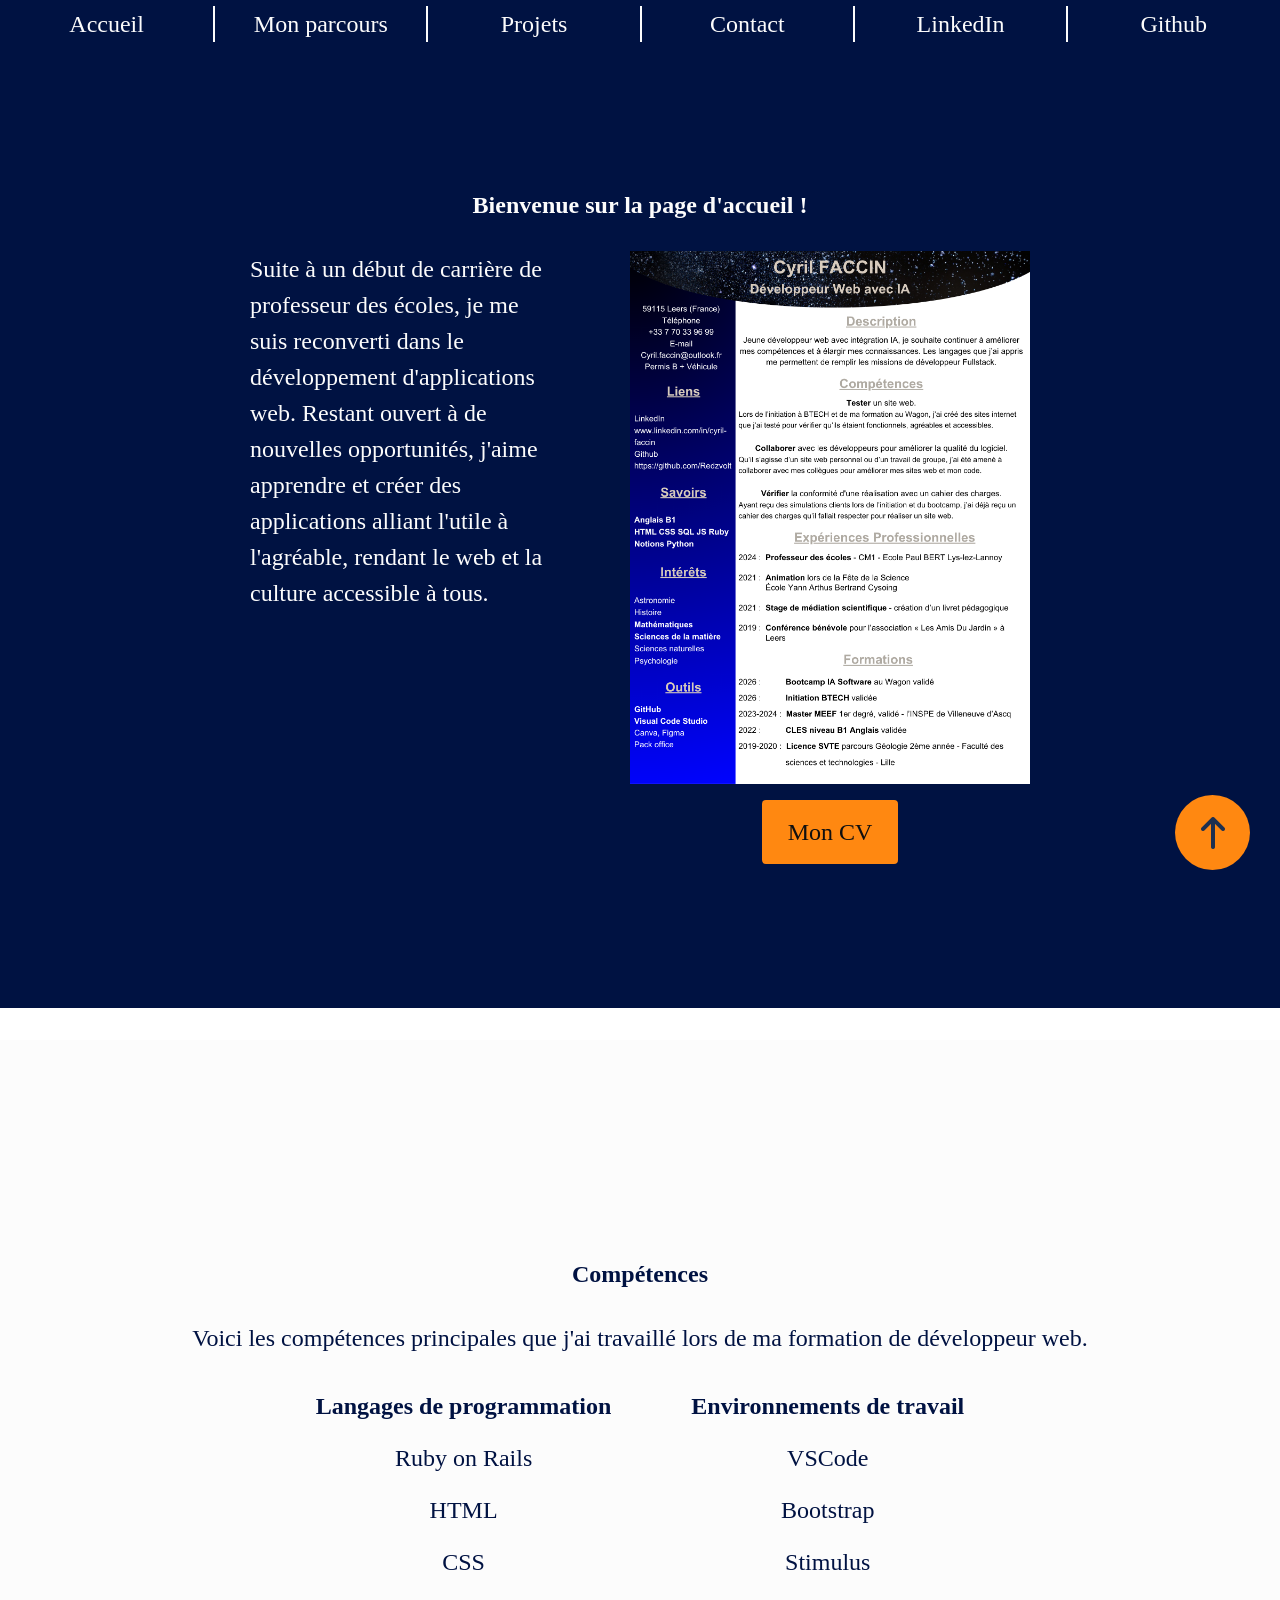
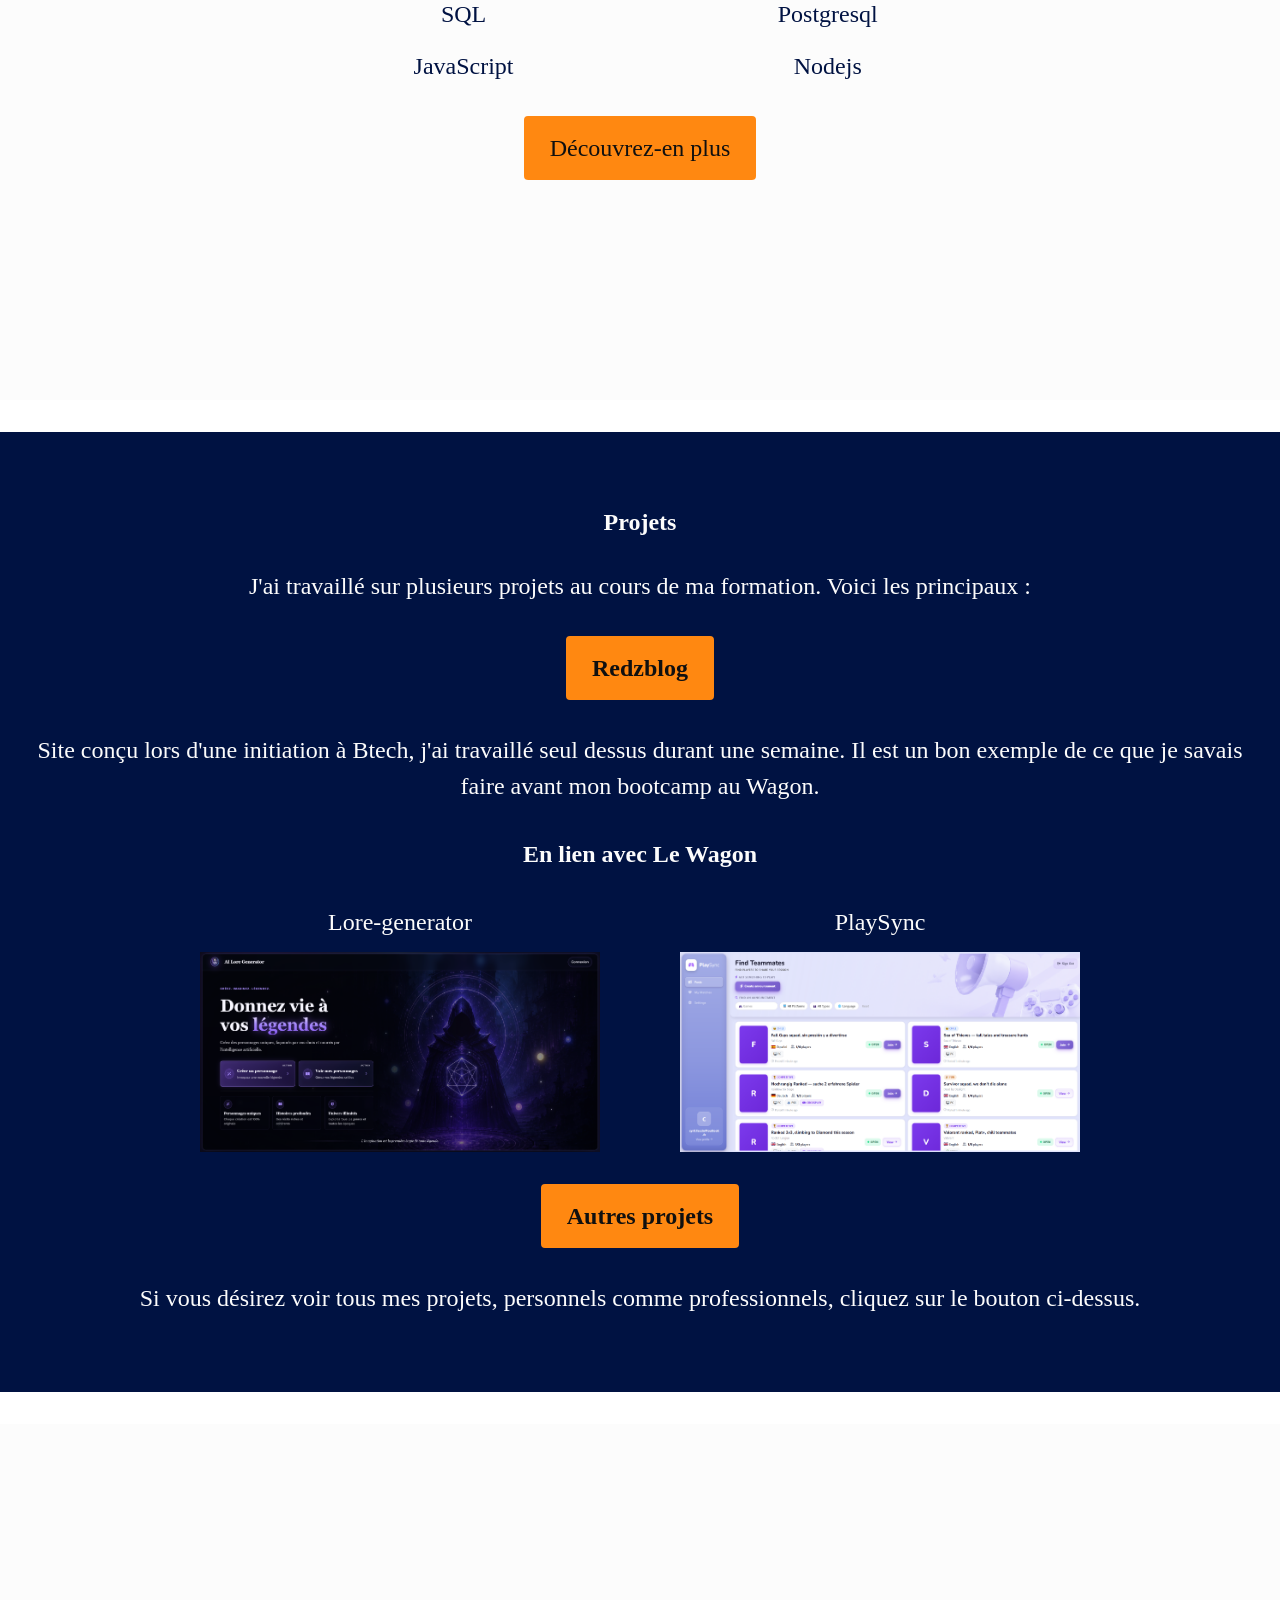
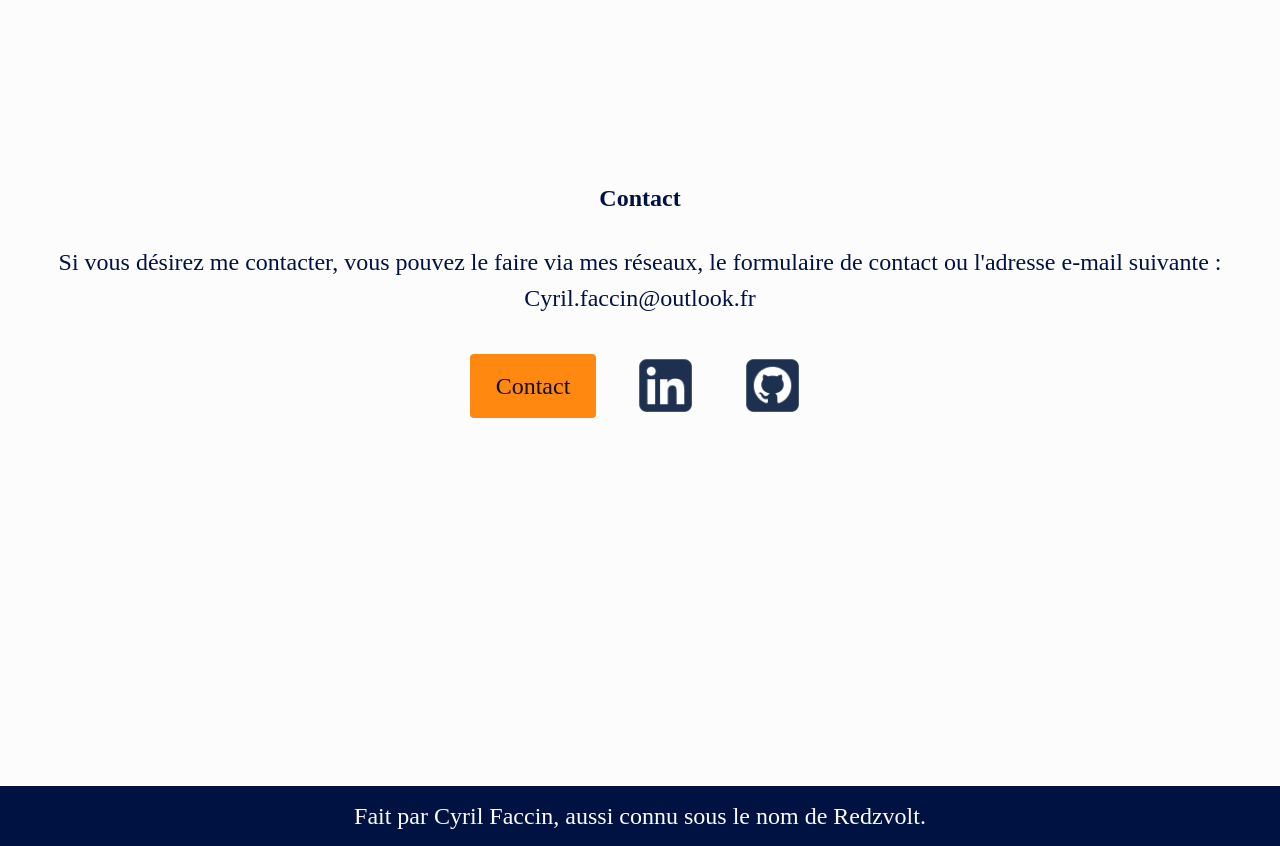
==== commit 8f37904d: "Carousel fonctionnel" ====
--- a/index.html
+++ b/index.html
@@ -8,6 +8,7 @@
   <title>Cyril Faccin</title>
   <link rel="icon" href="./images/logo.png">
   <link rel="stylesheet" href="./styles/style.css">
+  <link rel="stylesheet" href="./styles/portability.css">
 </head>
 
 <body>
@@ -18,6 +19,23 @@
     <div class="background border-left"><a class="flex_link" href="./contact.html">Contact</a></div>
     <div class="background border-left"><a class="flex_link" href="https://www.linkedin.com/in/cyril-faccin" target="_blank">LinkedIn</a></div>
     <div class="background border-left"><a class="flex_link" href="https://github.com/Redzvolt" target="_blank">Github</a></div>
+    <div class="menu">
+      <div class="bar"></div>
+      <div class="bar"></div>
+      <div class="bar"></div>
+    </div>
+    <div class="menu_links">
+      <div class="nav_title">
+        <h1>Navigation</h1>
+        <button class="croix">&#10006;</button>
+      </div>
+      <a class="flex_link border-top" href="./index.html">Accueil</a>
+      <a class="flex_link border-top" href="./competences.html">Mon parcours</a>
+      <a class="flex_link border-top" href="./projets.html">Projets</a>
+      <a class="flex_link border-top" href="./contact.html">Contact</a>
+      <a class="flex_link border-top" href="https://www.linkedin.com/in/cyril-faccin" target="_blank">LinkedIn</a>
+      <a class="flex_link border-top" href="https://github.com/Redzvolt" target="_blank">Github</a>
+    </div>
   </header>
 
   <main>
@@ -69,11 +87,11 @@
       <div class="row_direction">
         <div class="image_container">
           <p>Lore-generator</p>
-          <img src="images/lore-generator/accueil.png" alt="page d'accueil de Lore-generator" width="400px">
+          <img src="images/lore-generator/accueil.png" alt="page d'accueil de Lore-generator" width="400px" height="200px">
         </div>
         <div class="image_container">
           <p>PlaySync</p>
-          <img src="images/playsync/liste-annonces.png" alt="page d'accueil de PlaySync" width="400px">
+          <img src="images/playsync/liste-annonces.png" alt="page d'accueil de PlaySync" width="400px" height="200px">
         </div>
       </div>
       <h3><a class="button" href="./projets.html">Autres projets</a></h3>
@@ -97,5 +115,6 @@
   </footer>
 
   <script src="./javascript/scroll.js"></script>
+  <script src="./javascript/menu.js"></script>
 </body>
 </html>
--- a/styles/style.css
+++ b/styles/style.css
@@ -1,4 +1,4 @@
-/* Ce fichier contient un réinitialisateur CSS, le style de base du body et un lien vers les autres fichiers CSS */
+/* Ce fichier contient un réinitialisateur CSS, le style de base du body et les liens vers les autres fichiers CSS sauf portability.css */
 /* button.css s'occupe des boutons */
 /* navbar.css s'occupe des navbar */
 /* list.css s'occupe des listes et leur conteneur */
@@ -9,15 +9,14 @@
 /* animation.css s'occupe des animations sur les boutons, le formulaire et le scrollup */
 /* portability.css s'occupe de la portabilité du site sur les différents appareils et tailles d'écran */
 
+@import "animation.css";
+@import "button.css";
+@import "form.css";
+@import "images.css";
 @import "list.css";
-@import "button.css";
 @import "navbar.css";
 @import "section.css";
-@import "animation.css";
 @import "text.css";
-@import "images.css";
-@import "form.css";
-@import "portability.css";
 
 * {
   margin: 0;
@@ -42,16 +41,26 @@
   align-items: center;
 }
 
-.background a {
-  width: 100%;
-}
-
 a {
   color: #fcfcfc;
 }
 
 .border-left {
   border-left: 2px solid #fcfcfc;
+}
+
+.border-top {
+  border-top: 2px solid #fcfcfc;
+}
+
+.menu, .menu_links {
+  display: none;
+}
+
+.bar {
+  background-color: #101010;
+  width: 30px;
+  height: 4px;
 }
 
 .cv_container {
@@ -98,7 +107,3 @@
   border: none;
   cursor: pointer;
 }
-
-.display-none {
-  display: none;
-}
--- a/styles/portability.css
+++ b/styles/portability.css
@@ -0,0 +1,95 @@
+/* style.css contient un réinitialisateur CSS, le style de base du body et les liens vers les autres fichiers CSS */
+/* Ce fichier s'occupe de la portabilité du site sur les différents appareils et tailles d'écran */
+
+@media only screen and (max-width: 900px) {
+  .form_section, .main_section {
+    height: auto;
+  }
+  .form_width {
+    width: 300px;
+  }
+  .form_direction, .row_direction {
+    flex-direction: column;
+    align-items: center;
+    justify-content: center;
+  }
+  p {
+    padding: 0 10px;
+  }
+  .parcours {
+    width: 100%;
+  }
+}
+
+@media only screen and (max-width: 768px) {
+  .images_projet {
+    width: 400px;
+  }
+  .images_projet::scroll-button(*) {
+    display: none;
+  }
+  .images_projet .image_container img {
+    width: 400px;
+    height: 200px;
+  }
+}
+
+@media only screen and (max-width: 500px) {
+  .introduction {
+    text-align: center;
+  }
+  .background, .cv_container img {
+    display: none;
+  }
+  .menu {
+    display: flex;
+    flex-direction: column;
+    justify-content: center;
+    align-items: center;
+    position: fixed;
+    gap: 5px;
+    top: 10px;
+    right: 10px;
+    background-color: #ff8811;
+    width: 50px;
+    height: 50px;
+    border: 2px solid #101010;
+    border-radius: 50px;
+  }
+  .menu_links {
+    flex-direction: column;
+    justify-content: center;
+    align-items: center;
+    background-color: #001242;
+    width: 100%;
+    height: 100%;
+    position: fixed;
+    top: 0;
+    right: 0;
+  }
+  .menu_links a {
+    height: 16.66%;
+  }
+}
+
+@media only screen and (max-width: 425px) {
+  #scrollup {
+    display: none;
+  }
+  .row_direction .image_container img {
+    width: 100%;
+  }
+  .images_projet {
+    width: 250px;
+  }
+  .images_projet .image_container img {
+    width: 250px;
+    height: 125px;
+  }
+}
+
+@media only screen and (max-width: 320px) {
+  .nav_section {
+    display: none;
+  }
+}
